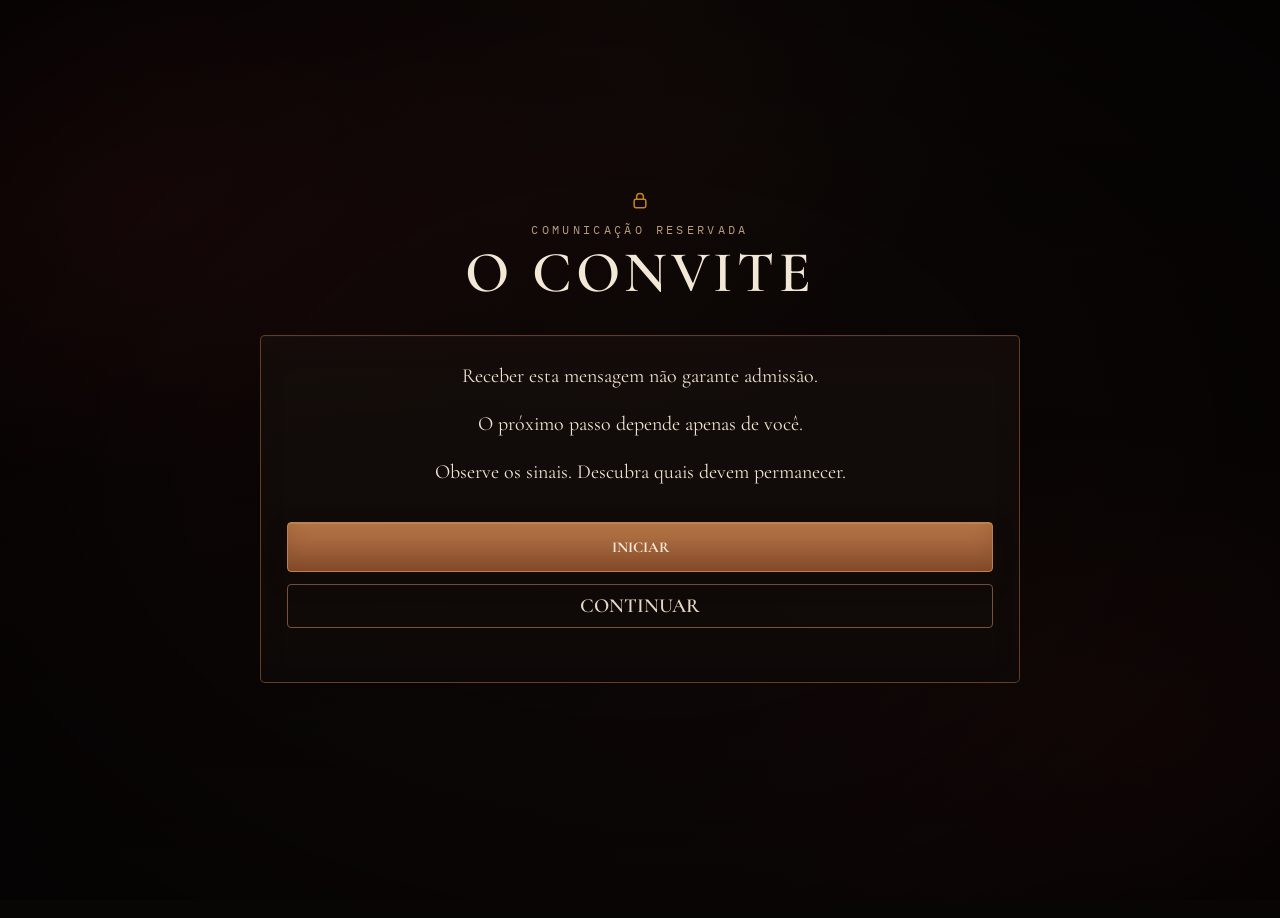
==== index.html @ b0c037dd "att" ====
<!doctype html>
<html lang="pt-BR">
<head>
  <meta charset="utf-8" />
  <meta name="viewport" content="width=device-width, initial-scale=1, viewport-fit=cover" />
  <meta name="theme-color" content="#0b0706" />
  <title>Protocolo Delectus</title>
  <link rel="icon" type="image/png" href="/favicon.png?v=20260920b" />
  <link rel="preconnect" href="https://fonts.googleapis.com">
  <link rel="preconnect" href="https://fonts.gstatic.com" crossorigin>
  <link href="https://fonts.googleapis.com/css2?family=Cormorant+Garamond:wght@400;500;600;700&family=IBM+Plex+Mono:wght@400;500;600;700&family=Inter:wght@400;500;600;700&display=swap" rel="stylesheet">
  <link rel="stylesheet" href="styles.css?v=20260917b" />
  <!-- Tema visual Ordo/Delectus: remova esta linha para voltar instantaneamente ao visual anterior -->
  <link rel="stylesheet" href="delectus-ordo-theme.css?v=20260919zd" />
  <link rel="stylesheet" href="entry-tree.css" />
  <style>
    .shield-mark { transform: none !important; }
    .shield-mark svg { display: block; transform: none !important; }
  </style>
</head>
<body>
  <main class="app-shell" aria-live="polite">
    <section id="maintenanceView" class="view maintenance-view" aria-labelledby="maintenanceTitle">
      <div class="maintenance-card protocol-card">
        <div class="maintenance-hero">
          <p class="eyebrow centered">COMUNICADO DO PROTOCOLO</p>
          <h1 id="maintenanceTitle" class="centered">AVISO DE MANUTENÇÃO</h1>
        </div>
        <div class="maintenance-copy">
          <p>O Protocolo Delectus encontra-se atualmente em processo de revisão e manutenção.</p>
          <p>Durante este período, conteúdos, etapas e mecanismos podem sofrer alterações sem aviso prévio. Algumas funções também podem apresentar comportamento instável ou indisponibilidade temporária.</p>
          <p>O acesso permanece liberado para testes.</p>
        </div>
        <button id="maintenanceContinueBtn" class="primary-btn maintenance-continue" type="button">PROSSEGUIR <span aria-hidden="true">→</span></button>
      </div>
    </section>
    <section id="loginView" class="view login-view active">
      <div id="invitation" class="login-card protocol-card">
        <header class="login-hero">
          <div class="shield-mark" aria-hidden="true"><svg viewBox="0 0 24 24" width="20" height="20"><rect x="5" y="10" width="14" height="10" rx="2" fill="none" stroke="currentColor" stroke-width="1.8"/><path d="M8 10V7a4 4 0 0 1 8 0v3" fill="none" stroke="currentColor" stroke-width="1.8"/></svg></div>
          <p class="eyebrow centered">COMUNICAÇÃO RESERVADA</p>
          <h1 class="centered">O CONVITE</h1>
        </header>
        <div class="login-form-panel invite-panel">
          <p>Receber esta mensagem não garante admissão.</p>
          <p>O próximo passo depende apenas de você.</p>
          <p>Observe os sinais. Descubra quais devem permanecer.</p>
          <button id="start-invite" type="button" class="primary-btn">INICIAR</button>
          <button id="continue-invite" type="button" class="ghost-btn">CONTINUAR</button>
          <p id="continue-status" class="feedback" role="status"></p>
        </div>
      </div>
      <div id="entryTree">
    <div id="experience" hidden tabindex="-1">
      <section class="evaluation" aria-label="Avaliação de acesso">
        <div class="clue-control"><button id="consult-clue" type="button" aria-haspopup="dialog">CONSULTAR ENIGMA</button></div>
        <dialog id="clue-dialog" aria-label="Enigma">
        <div class="passage">
          <p>Uma melodia delicada surgiu no escuro, lenta e incompleta, como se alguma coisa antiga ainda tentasse lembrar a última nota.</p>
          <p>Então o céu rompeu o silêncio.</p>
          <p>O estrondo atravessou a distância e, quando começou a desaparecer, veio das colinas um uivo longo e solitário, erguido contra a noite.</p>
          <p>Depois disso, nada mais pareceu se mover.</p>
          <p>Restou apenas o próprio coração, batendo forte demais para ignorar.</p>
        </div>
        <form method="dialog"><button class="close-clue" type="submit">VOLTAR À ÁRVORE</button></form>
        </dialog>
        <p class="audio-note">O áudio integra esta avaliação.</p>
        <div class="panel">
          <p class="panel-note">Quatro sinais devem permanecer.</p>
          <svg id="tree" viewBox="0 0 480 720" aria-label="Árvore com dez esferas sonoras" role="group">
            <defs>
              <radialGradient id="sphere" cx="38%" cy="30%"><stop offset="0" stop-color="#4e3027"/><stop offset=".55" stop-color="#231316"/><stop offset="1" stop-color="#130d0e"/></radialGradient>
              <radialGradient id="litSphere" cx="42%" cy="35%"><stop offset="0" stop-color="#c9a76c"/><stop offset=".2" stop-color="#8a653c"/><stop offset=".65" stop-color="#42231b"/><stop offset="1" stop-color="#241214"/></radialGradient>
              <filter id="light" x="-100%" y="-100%" width="300%" height="300%"><feGaussianBlur stdDeviation="5"/></filter>
            </defs>
            <g id="engraving" aria-hidden="true"></g>
            <g id="thread" aria-hidden="true"></g>
            <g id="spheres"></g>
          </svg>
          <div class="seal-area"><button id="seal" type="button" hidden>SELAR</button><p id="result" role="status" aria-live="polite"></p></div>
        </div>
        <div class="below"><button id="alternative" type="button" aria-expanded="false" aria-controls="alternative-note">ALTERNATIVA SEM ÁUDIO</button><p id="alternative-note" hidden>A alternativa sem áudio será disponibilizada em uma próxima versão.</p><p id="audio-status" role="status" aria-live="polite"></p></div>
      </section>
    </div>
    <section id="recognized" hidden tabindex="-1" aria-labelledby="recognized-title"><p class="eyebrow">VOCÊ FOI RECONHECIDO</p><h1 id="recognized-title">PROTOCOLO<br>DELECTUS</h1><span class="rule" aria-hidden="true"></span><button id="enter-protocol" type="button" class="primary-btn">PROSSEGUIR</button></section>

      </div>
    </section>

    <section id="dashboardView" class="view">
      <div class="protocol-card dashboard-card">
        <header class="dashboard-head">
          <div class="protocol-heading">
            <p class="reference-line">REFERÊNCIA: <span id="unitTitle">IGNIS</span></p>
            <h1>PROTOCOLO DELECTUS</h1>
            <p class="status-line">status: <strong id="processStatus">em aberto</strong></p>
          </div>
          <button id="importantInfoBtn" class="important-info-btn" type="button" aria-haspopup="dialog" aria-controls="printDialog">
            <span class="notification-dot" aria-hidden="true"></span>
            <span class="folder-icon" aria-hidden="true">
              <svg viewBox="0 0 36 28"><path d="M3 7.5A2.5 2.5 0 0 1 5.5 5H14l3.5 4H30.5A2.5 2.5 0 0 1 33 11.5v11A2.5 2.5 0 0 1 30.5 25h-25A2.5 2.5 0 0 1 3 22.5z" fill="none" stroke="currentColor" stroke-width="1.8" stroke-linejoin="round"/><path d="M3 11h30" fill="none" stroke="currentColor" stroke-width="1.8"/></svg>
            </span>
            <span>Informações<br>importantes</span>
          </button>
        </header>
        <section class="stages-wrap"><div id="stageList" class="stage-list"></div></section>
        <footer class="dashboard-footer">
          <blockquote class="quote">“Nem todos os olhos veem o mesmo.”</blockquote>
          <p class="access-copy">ACESSO RESTRITO</p>
          <div class="dashboard-actions">
            <button id="logoutBtn" class="ghost-btn">Encerrar acesso</button>
            <button id="continueBtn" class="continue-btn" type="button" disabled>
              <svg class="inline-lock" viewBox="0 0 24 24" width="13" height="13" aria-hidden="true"><rect x="5" y="10" width="14" height="10" rx="2" fill="none" stroke="currentColor" stroke-width="1.8"/><path d="M8 10V7a4 4 0 0 1 8 0v3" fill="none" stroke="currentColor" stroke-width="1.8" stroke-linecap="round"/></svg>
              Continuar
            </button>
          </div>
          <button id="restartActivitiesBtn" class="protocol-reset-link" type="button">Reiniciar atividades neste navegador</button>
        </footer>
      </div>
    </section>

    <section id="stageView" class="view">
      <div class="protocol-card stage-card">
        <button id="backBtn" class="back-link" type="button">VOLTAR</button>
        <div class="stage-hero">
          <p class="eyebrow" id="stageCode">ETAPA 02</p>
          <h1 id="stageName">Origem</h1>
          <p class="stage-status-line"><strong id="stageStatus">disponível</strong></p>
        </div>
        <section class="detail-panel">
          <div class="panel-head"><h2>REGISTRO DE ACESSO</h2><span>ATIVA</span></div>
          <div id="stageContext" class="context-copy"></div>
          <div id="stageMission" class="mission-copy"></div>
          <div id="stageActions" class="stage-actions"></div>
        </section>
        <p class="access-copy stage-foot">ACESSO RESTRITO</p>
      </div>
    </section>
  </main>

  <div id="printDialog" class="modal-backdrop" hidden>
    <section class="print-modal" role="dialog" aria-modal="true" aria-labelledby="printDialogTitle">
      <button id="closePrintDialog" class="modal-close" type="button" aria-label="Fechar">×</button>
      <p class="eyebrow">DOCUMENTOS DE APOIO</p>
      <h2 id="printDialogTitle">ARQUIVO PARA IMPRESSÃO</h2>
      <div class="print-copy">
        <p>Os documentos abaixo também estão disponíveis no sistema e não precisam ser impressos para a conclusão do protocolo.</p>
        <p>A impressão é recomendada para facilitar a consulta, comparação e análise dos registros ao longo das etapas.</p>
        <p>Para quem preferir acompanhar os registros em papel, fazer anotações e analisar os materiais com mais liberdade, recomendamos a versão impressa do conteúdo, que pode tornar a leitura mais confortável e o acompanhamento das etapas mais agradável.</p>
      </div>
      <div class="print-file-placeholder">ARQUIVO TEMPORARIAMENTE INDISPONÍVEL PARA CORREÇÃO.</div>
    </section>
  </div>

  <script src="app.js?v=20260923a"></script>
  <script src="patch.js?v=20260919d"></script>
  <script src="stage-hints-v3.js?v=20260919c"></script>
  <script src="ui-tweaks-v2.js?v=20260913j"></script>
  <script src="stage4-initiative.js?v=20260919c"></script>
  <script src="stage4-audio-player.js?v=20260913o"></script>
  <script src="stage4-device-image.js?v=20260913p"></script>
  <script src="stage4-image-replacements.js?v=20260913q"></script>
  <script src="stage4-tuner.js?v=20260919g"></script>
  <script src="stage5-timeline.js?v=20260919f"></script>
  <script src="stage45-hints.js?v=20260919d"></script>
  <script src="stage6-mirror.js?v=20260919zd"></script>
  <script src="stage7-admission.js?v=20260920a"></script>
  <script src="entry-tree.js"></script>
</body>
</html>
---- styles.css ----
:root {
  --bg: #060d0b;
  --card: #08110e;
  --card-2: #0b1512;
  --line: #17352c;
  --line-soft: #112821;
  --text: #f2f5ef;
  --text-soft: #84b6aa;
  --text-dim: #49655e;
  --green: #57d6b2;
  --green-dark: #12382e;
  --amber: #ffb11c;
  --amber-soft: #422f0b;
  --danger: #ff7f75;
}

* { box-sizing: border-box; }
html, body { min-height: 100%; }
html { background: var(--bg); }
body {
  margin: 0;
  color: var(--text);
  font-family: "IBM Plex Mono", "Courier New", monospace;
  background: #050b09;
}
button, input { font: inherit; }
button { cursor: pointer; }

.app-shell {
  width: min(100%, 1180px);
  margin: 0 auto;
  min-height: 100vh;
  padding: 5px;
}
.view { display: none; }
.view.active { display: block; }
.login-view.active {
  display: grid;
  min-height: calc(100vh - 10px);
  place-items: center;
}
.maintenance-view.active {
  display: grid;
  min-height: calc(100vh - 10px);
  place-items: center;
}
.maintenance-card {
  width: min(100%, 760px);
  padding: clamp(34px, 6vh, 68px) clamp(24px, 6vw, 72px);
  text-align: center;
}
.maintenance-hero { padding-bottom: 28px; }
.maintenance-hero h1 { margin: 0; font-size: clamp(34px, 5vw, 54px); line-height: 1; }
.maintenance-copy {
  margin: 0 auto 28px;
  padding: 22px 24px;
  border: 1px solid var(--line);
  background: rgba(5, 15, 12, .52);
  color: var(--text-soft);
  font-size: 14px;
  line-height: 1.7;
  text-align: left;
}
.maintenance-copy p { margin: 0 0 16px; }
.maintenance-copy p:last-child { margin-bottom: 0; color: var(--text); font-weight: 700; }
.maintenance-continue { min-width: 180px; }
.maintenance-login-note {
  margin: 18px 0 0;
  color: var(--text-soft);
  font-size: 10px;
  line-height: 1.5;
  letter-spacing: .07em;
  text-align: center;
  text-transform: uppercase;
}

.protocol-card {
  width: 100%;
  background: linear-gradient(180deg, #07100d 0%, #08110e 100%);
  border: 1px solid var(--line);
  border-radius: 8px;
}

/* LOGIN */
.login-card {
  width: min(100%, 1180px);
  padding: 28px 32px 28px;
}
.login-hero {
  text-align: center;
  padding: 2px 0 24px;
}
.shield-mark {
  width: 28px;
  height: 28px;
  margin: 0 auto 7px;
  display: grid;
  place-items: center;
  color: var(--amber);
  font-size: 23px;
  transform: rotate(45deg);
}
.eyebrow {
  margin: 0 0 8px;
  color: var(--text-soft);
  font-size: 12px;
  letter-spacing: .2em;
  text-transform: uppercase;
}
.centered { text-align: center; }
.login-hero h1 {
  margin: 0;
  font-size: clamp(34px, 5vw, 44px);
  line-height: 1;
  letter-spacing: .03em;
}
.login-form-panel {
  width: 100%;
  padding: 20px 24px 18px;
  border: 1px solid var(--line);
  border-radius: 8px;
  background: #0a1310;
}
.field-label {
  display: block;
  margin-bottom: 8px;
  color: #b7d4cc;
  font-size: 15px;
}
input {
  width: 100%;
  border: 1px solid #315548;
  border-radius: 5px;
  background: #0c1713;
  color: var(--green);
  padding: 14px 14px;
  outline: none;
  font-size: 17px;
  letter-spacing: .22em;
  text-transform: uppercase;
}
input:focus { border-color: var(--green); }
input::placeholder { color: #4d6e65; }
.field-help {
  margin: 7px 0 0;
  color: var(--text-dim);
  font-size: 10px;
  letter-spacing: .12em;
}
.primary-btn {
  width: 100%;
  margin-top: 18px;
  padding: 12px 16px;
  border: 0;
  border-radius: 5px;
  background: #5fd0b0;
  color: #07100d;
  font-weight: 700;
  font-size: 15px;
}
.feedback {
  min-height: 18px;
  margin: 10px 2px 0;
  color: var(--danger);
  font-size: 12px;
}

/* DASHBOARD */
.dashboard-card {
  min-height: calc(100vh - 10px);
  padding: 18px 26px 18px;
  display: flex;
  flex-direction: column;
}
.dashboard-head {
  display: grid;
  grid-template-columns: minmax(0, 1fr) 116px;
  gap: 18px;
  align-items: start;
}
.reference-line {
  margin: 0 0 5px;
  color: var(--text-soft);
  font-size: 11px;
  letter-spacing: .12em;
}
.reference-line span { color: var(--green); }
.protocol-heading h1 {
  margin: 0;
  font-size: clamp(27px, 4vw, 36px);
  line-height: 1.05;
  letter-spacing: -.025em;
}
.status-line {
  margin: 24px 0 0;
  color: var(--text-soft);
  font-size: 11px;
}
.status-line strong { color: var(--amber); font-weight: 500; }
.important-info-btn {
  position: relative;
  min-height: 92px;
  padding: 9px 7px 8px;
  border: 1px solid var(--amber);
  border-radius: 7px;
  background: transparent;
  color: var(--amber);
  display: flex;
  flex-direction: column;
  align-items: center;
  justify-content: center;
  gap: 5px;
  text-align: center;
  font-size: 9px;
  line-height: 1.2;
  font-weight: 600;
}
.important-info-btn:hover,
.important-info-btn:focus-visible { background: rgba(255,177,28,.07); outline: none; }
.folder-icon { width: 28px; display: block; }
.folder-icon svg { display: block; width: 100%; height: auto; }
.notification-dot {
  position: absolute;
  width: 8px;
  height: 8px;
  border-radius: 50%;
  background: var(--amber);
  top: -4px;
  right: -4px;
}
.important-info-btn.seen .notification-dot { display: none; }

.stages-wrap {
  margin-top: 28px;
  border-left: 1px solid #1d4136;
}
.stage-list { display: grid; }
.stage-row {
  width: 100%;
  min-height: 70px;
  padding: 11px 0 11px 14px;
  border: 0;
  border-bottom: 1px solid var(--line-soft);
  background: transparent;
  color: inherit;
  display: grid;
  grid-template-columns: 26px minmax(0,1fr) auto;
  gap: 10px;
  align-items: center;
  text-align: left;
  position: relative;
}
.stage-row:last-child { border-bottom: 0; }
.stage-row.available::before,
.stage-row.info-required::before {
  content: "";
  position: absolute;
  left: -1px;
  top: 0;
  bottom: 0;
  width: 1px;
  background: var(--amber);
}
.stage-row.done::before {
  content: "";
  position: absolute;
  left: -1px;
  top: 0;
  bottom: 0;
  width: 1px;
  background: var(--green);
}
.stage-icon {
  width: 22px;
  height: 22px;
  display: grid;
  place-items: center;
  color: #2c4d45;
  font-size: 17px;
}
.stage-row.done .stage-icon { color: var(--green); }
.stage-row.available .stage-icon,
.stage-row.info-required .stage-icon { color: var(--amber); }
.stage-main { min-width: 0; }
.stage-title {
  display: block;
  color: #3d5550;
  font-size: clamp(16px,2.5vw,20px);
  font-weight: 700;
  line-height: 1.15;
}
.stage-subtitle {
  display: block;
  margin-top: 3px;
  color: #28413b;
  font-size: 12px;
  line-height: 1.25;
}
.stage-row.done .stage-title,
.stage-row.available .stage-title,
.stage-row.info-required .stage-title { color: var(--text); }
.stage-row.done .stage-subtitle { color: var(--green); }
.stage-row.available .stage-subtitle,
.stage-row.info-required .stage-subtitle { color: #6a9b8e; }
.stage-badge {
  margin-right: 0;
  min-width: 90px;
  max-width: 180px;
  padding: 5px 10px;
  border-radius: 4px;
  text-align: center;
  font-size: 10px;
  line-height: 1.2;
  white-space: nowrap;
}
.stage-row.done .stage-badge {
  background: #11352b;
  color: var(--green);
}
.stage-row.available .stage-badge {
  background: var(--amber);
  color: #161006;
}
.stage-row.info-required .stage-badge {
  border: 1px solid var(--amber);
  color: var(--amber);
  background: transparent;
}
.stage-row.locked { opacity: .58; cursor: not-allowed; }
.stage-row.locked .stage-badge {
  min-width: auto;
  color: #3e5a53;
  padding-right: 2px;
}

.dashboard-footer {
  margin-top: auto;
  padding-top: 20px;
  border-top: 1px solid var(--line);
  text-align: center;
}
.quote {
  margin: 0 0 2px;
  color: #6fb4a4;
  font-size: 13px;
  font-style: italic;
}
.access-copy {
  margin: 0;
  color: #395750;
  font-size: 10px;
  letter-spacing: .16em;
}
.dashboard-actions {
  margin-top: 16px;
  display: grid;
  grid-template-columns: 1fr 1fr;
  gap: 10px;
}
.protocol-reset-link {
  margin-top: 17px;
  padding: 3px 0;
  border: 0;
  border-bottom: 1px solid transparent;
  background: transparent;
  color: #4b655e;
  font: 500 9px "IBM Plex Mono", monospace;
  letter-spacing: .06em;
  cursor: pointer;
}
.protocol-reset-link:hover,
.protocol-reset-link:focus-visible {
  border-bottom-color: #6f978c;
  color: #91b8ac;
  outline: 0;
}
.ghost-btn,
.continue-btn {
  min-height: 46px;
  border-radius: 5px;
  background: transparent;
  font-weight: 600;
}
.ghost-btn {
  border: 1px solid #315548;
  color: var(--text);
}
.continue-btn {
  border: 1px dashed #28463e;
  color: #54746c;
}
.continue-btn:disabled { opacity: .55; cursor: not-allowed; }
.continue-btn.is-admitted {
  border: 1px solid #b48943;
  background: linear-gradient(145deg, #553914, #211506);
  color: #f0cf8c;
  box-shadow: inset 0 0 0 1px rgba(255,220,147,.13), 0 0 14px rgba(166,112,32,.18);
}
.continue-btn.is-admitted:hover,
.continue-btn.is-admitted:focus-visible {
  border-color: #e1bd75;
  background: linear-gradient(145deg, #714b18, #301c08);
  color: #fff0c7;
  outline: 0;
}

/* STAGE */
.stage-card { padding: 22px 24px 28px; min-height: calc(100vh - 10px); }
.back-link {
  border: 0;
  background: transparent;
  color: var(--text-soft);
  padding: 0;
  margin-bottom: 20px;
}
.stage-hero { margin-bottom: 18px; }
.stage-hero h1 { margin: 0; font-size: clamp(30px,6vw,48px); }
.stage-status-line { margin: 8px 0 0; color: var(--amber); font-size: 12px; }
.detail-panel {
  border: 1px solid var(--line);
  border-radius: 7px;
  overflow: hidden;
  background: #09120f;
}
.panel-head {
  padding: 13px 16px;
  border-bottom: 1px solid var(--line);
  display: flex;
  justify-content: space-between;
  align-items: center;
}
.panel-head h2 { margin: 0; font-size: 14px; letter-spacing: .08em; }
.panel-head span { color: var(--green); font-size: 10px; }
.context-copy,
.mission-copy,
.stage-actions { padding: 16px 18px 0; }
.context-copy,
.mission-copy {
  color: #a4c3ba;
  font-size: 14px;
  line-height: 1.7;
  white-space: pre-line;
}
.mission-copy { color: var(--text); }
.mission-copy--emphasis { font-weight: 700; }
.stage-actions { padding-bottom: 18px; }
.stage-foot { margin-top: 18px; text-align: center; }

.validation-form { border-top: 1px solid var(--line-soft); padding-top: 16px; }
.validation-label { display: block; margin-bottom: 8px; font-size: 11px; letter-spacing: .14em; }
.validation-code { text-align: center; font-size: 25px; }
.validation-quote { color: #8cb3a8; font-size: 13px; line-height: 1.6; font-style: italic; }
.validation-message { min-height: 24px; color: var(--danger); font-size: 11px; line-height: 1.5; }
.identification-hint { margin-top: 12px; padding: 12px; border: 1px solid #5c4815; color: #d7c181; }
.identification-hint[hidden] { display:none; }
.hint-label { display:block; margin-bottom:5px; font-size:10px; color:var(--amber); }
.identification-hint p { margin:0; font-size:12px; line-height:1.5; }

/* RECORDS / STAGE 2 */
.records-list { display: grid; gap: 10px; }
.record-item,
.attachment-item { border: 1px solid var(--line); border-radius: 5px; background: #08110e; overflow: hidden; }
.record-toggle,
.attachment-toggle {
  width: 100%;
  border: 0;
  background: transparent;
  color: var(--text);
  text-align: left;
  padding: 13px 14px;
  display: flex;
  align-items: center;
  justify-content: space-between;
  gap: 12px;
  font-size: 12px;
  font-weight: 700;
}
.record-toggle:hover,
.attachment-toggle:hover { background: rgba(87,214,178,.04); }
.record-toggle .chev,
.attachment-toggle .chev { color: var(--green); }
.record-content,
.attachment-content { padding: 0 14px 15px; color: #aac6be; font-size: 12px; line-height: 1.7; }
.record-content[hidden], .attachment-content[hidden] { display:none; }
.record-content h3,
.record-content h4 { color: var(--text); margin: 16px 0 8px; }
.record-content p { margin: 0 0 10px; }
.record-content blockquote { margin: 12px 0; padding-left: 12px; border-left: 2px solid var(--amber); color: #d8e1de; }
.record-content a { color: var(--green); word-break: break-all; }
.attachments-list { display:grid; gap:8px; margin-top:14px; }
.doc-meta { color:#62857c; font-size:10px; margin-bottom:10px; }
.doc-section-title { color:var(--amber); font-size:11px; letter-spacing:.08em; margin:14px 0 7px; }
.doc-list { margin: 5px 0 12px 18px; padding:0; }
.answer-panel { margin-top:16px; padding-top:16px; border-top:1px solid var(--line); }
.answer-panel p { color:#a7c1ba; font-size:12px; line-height:1.65; }
.answer-panel strong { color:var(--text); }
.answer-input { margin-top:10px; letter-spacing:.05em; text-transform:none; color:var(--text); }
.answer-message { min-height:20px; margin-top:8px; font-size:11px; color:var(--danger); }

/* MODAL */
.modal-backdrop {
  position: fixed;
  inset: 0;
  z-index: 50;
  display: grid;
  place-items: center;
  padding: 18px;
  background: rgba(0,0,0,.76);
}
.modal-backdrop[hidden] { display:none; }
.print-modal {
  position: relative;
  width: min(100%,620px);
  max-height: calc(100vh - 36px);
  overflow:auto;
  padding: 22px;
  border:1px solid var(--line);
  border-radius:7px;
  background:#08110e;
}
.modal-close {
  position:absolute;
  top:10px;
  right:12px;
  border:0;
  background:transparent;
  color:#6e948a;
  font-size:24px;
}
.print-modal h2 { margin:0; font-size:24px; }
.print-copy { color:#9cb9b1; font-size:12px; line-height:1.7; margin-top:16px; }
.print-file-placeholder { margin-top:16px; padding:13px; border:1px dashed #34564c; display:flex; gap:12px; align-items:center; color:#93aea7; }
.print-file-link { text-decoration:none; cursor:pointer; transition:background-color .2s ease, border-color .2s ease; }
.print-file-link:hover, .print-file-link:focus-visible { background:rgba(160,110,60,.08); border-color:#a88362; }
.print-file-link:focus-visible { outline:2px solid #a88362; outline-offset:3px; }
.file-mark { width:44px; height:44px; border:1px solid #3e665b; display:grid; place-items:center; color:var(--amber); font-size:11px; }
.print-file-placeholder strong,.print-file-placeholder small{display:block}.print-file-placeholder small{margin-top:4px;color:#5f8178;font-size:10px}

@media (max-width: 700px) {
  .app-shell { padding: 4px; }
  .dashboard-card { padding: 16px 16px 14px; }
  .dashboard-head { grid-template-columns: minmax(0,1fr) 88px; gap: 10px; }
  .protocol-heading h1 { font-size: 23px; }
  .important-info-btn { min-height: 82px; font-size: 8px; }
  .folder-icon { width:24px; }
  .stage-row { grid-template-columns: 22px minmax(0,1fr) auto; padding-left:10px; gap:8px; }
  .stage-title { font-size:15px; }
  .stage-subtitle { font-size:10px; }
  .stage-badge { min-width:72px; max-width:125px; padding:4px 7px; font-size:8.5px; white-space:normal; }
  .quote { font-size:11px; }
  .login-card { padding: 22px 18px; }
  .login-form-panel { padding: 17px 18px; }
  .stage-card { padding:18px 14px 24px; }
}

@media (max-width: 430px) {
  .dashboard-actions { grid-template-columns: 1fr; }
  .dashboard-head { grid-template-columns: minmax(0,1fr) 82px; }
  .reference-line { font-size:9px; }
  .protocol-heading h1 { font-size:20px; }
  .status-line { margin-top:18px; }
  .important-info-btn { min-height:78px; }
}
---- delectus-ordo-theme.css ----
/* ORDO MOGNUS / PROTOCOLO DELECTUS — visual override
   Purposefully isolated from styles.css so the redesign can be disabled
   by removing a single <link> from index.html. */

:root {
  --bg: #080605;
  --card: #0e0a08;
  --card-2: #15100d;
  --line: #5e422c;
  --line-soft: #2d2119;
  --text: #efe3d1;
  --text-soft: #ad9882;
  --text-dim: #6f6255;
  --green: #b99572;
  --green-dark: #241912;
  --amber: #d18b23;
  --amber-soft: #3c260e;
  --bronze: #a66a3b;
  --bronze-soft: #6f472d;
  --wine: #2a0b0e;
  --wine-soft: #401014;
  --danger: #c96e63;
}

html {
  background: #080605;
}

body {
  position: relative;
  min-height: 100vh;
  overflow-x: hidden;
  color: var(--text);
  background:
    radial-gradient(ellipse at 10% 22%, rgba(102, 22, 27, .20) 0%, rgba(48, 10, 12, .10) 28%, transparent 55%),
    radial-gradient(ellipse at 92% 82%, rgba(82, 20, 18, .16) 0%, rgba(37, 10, 9, .08) 28%, transparent 54%),
    radial-gradient(ellipse at 50% 0%, rgba(84, 49, 26, .08) 0%, transparent 35%),
    linear-gradient(180deg, #0b0706 0%, #070504 48%, #0c0707 100%);
  background-attachment: fixed;
}

body::before,
body::after {
  content: "";
  position: fixed;
  inset: 0;
  pointer-events: none;
}

body::before {
  z-index: 0;
  opacity: .28;
  background:
    repeating-linear-gradient(
      37deg,
      rgba(255,255,255,.018) 0px,
      rgba(255,255,255,.018) 1px,
      transparent 1px,
      transparent 4px
    ),
    repeating-linear-gradient(
      -27deg,
      rgba(128,67,42,.018) 0px,
      rgba(128,67,42,.018) 1px,
      transparent 1px,
      transparent 7px
    );
  mix-blend-mode: soft-light;
}

body::after {
  z-index: 0;
  background:
    radial-gradient(ellipse at center, transparent 42%, rgba(0,0,0,.28) 72%, rgba(0,0,0,.58) 100%);
}

.app-shell {
  position: relative;
  z-index: 1;
}

/* Typography */
.login-hero h1,
.protocol-heading h1,
.stage-hero h1,
.print-modal h2,
.panel-head h2,
.stage-title,
.field-label,
.quote {
  font-family: "Cormorant Garamond", Georgia, serif;
}

.login-hero h1,
.protocol-heading h1,
.stage-hero h1 {
  color: #f3e7d5;
  font-weight: 600;
}

.eyebrow,
.reference-line,
.status-line,
.field-help,
.access-copy,
.stage-badge,
.protocol-reset-link {
  text-transform: none;
}

/* Main material / panels */
.protocol-card {
  position: relative;
  overflow: hidden;
  background:
    radial-gradient(circle at 12% 10%, rgba(92, 25, 25, .10), transparent 34%),
    radial-gradient(circle at 88% 92%, rgba(84, 41, 22, .07), transparent 38%),
    linear-gradient(180deg, rgba(18, 12, 10, .96) 0%, rgba(11, 8, 7, .98) 100%);
  border: 1px solid rgba(151, 102, 59, .58);
  border-radius: 6px;
  box-shadow:
    inset 0 0 0 1px rgba(255, 231, 199, .018),
    inset 0 0 50px rgba(83, 20, 18, .055),
    0 18px 60px rgba(0, 0, 0, .34);
}

.protocol-card::after {
  content: "";
  position: absolute;
  inset: 0;
  pointer-events: none;
  z-index: 0;
  opacity: .16;
  background:
    repeating-linear-gradient(42deg, rgba(255,255,255,.015) 0 1px, transparent 1px 5px);
  mix-blend-mode: soft-light;
}

.protocol-card > * {
  position: relative;
  z-index: 1;
}

/* LOGIN */
.login-view.active {
  min-height: calc(100vh - 10px);
}

.login-card {
  min-height: min(860px, calc(100vh - 18px));
  padding: clamp(34px, 6vh, 72px) clamp(24px, 6vw, 76px);
  display: flex;
  flex-direction: column;
  justify-content: center;
}

.login-hero {
  padding: 0 0 34px;
}

.shield-mark {
  color: var(--amber);
  opacity: .95;
}

.eyebrow {
  color: #b69b7c;
  letter-spacing: .28em;
}

.login-hero h1 {
  font-size: clamp(40px, 5vw, 58px);
  line-height: .98;
  letter-spacing: .075em;
}

.login-form-panel {
  width: min(100%, 760px);
  margin: 0 auto;
  padding: 24px 26px 22px;
  border: 1px solid rgba(125, 84, 54, .72);
  border-radius: 5px;
  background:
    linear-gradient(180deg, rgba(22, 15, 12, .82), rgba(14, 10, 8, .90));
  box-shadow:
    inset 0 1px 0 rgba(255,255,255,.018),
    inset 0 10px 32px rgba(56, 19, 15, .05);
}

.field-label {
  color: #e9d9c4;
  font-size: 18px;
  font-weight: 500;
}

input {
  border: 1px solid #755039;
  border-radius: 4px;
  background: #100c09;
  color: #f0e2cf;
  box-shadow:
    inset 0 2px 10px rgba(0,0,0,.34),
    0 0 0 1px rgba(255,255,255,.008);
}

input:focus {
  border-color: #b8783b;
  box-shadow:
    inset 0 2px 10px rgba(0,0,0,.34),
    0 0 0 2px rgba(185, 117, 55, .08);
}

input::placeholder {
  color: #776455;
}

.field-help {
  color: #77685b;
}

.primary-btn {
  border: 1px solid #bd8151;
  border-radius: 4px;
  background:
    linear-gradient(180deg, #b57646 0%, #8d512f 100%);
  color: #f8ead7;
  box-shadow:
    inset 0 1px 0 rgba(255,255,255,.13),
    inset 0 -10px 22px rgba(68, 25, 11, .16),
    0 8px 24px rgba(34, 13, 8, .20);
  transition: border-color .18s ease, filter .18s ease, transform .18s ease;
}

.primary-btn:hover,
.primary-btn:focus-visible {
  border-color: #dda06b;
  filter: brightness(1.07);
  outline: none;
}

.primary-btn:active {
  transform: translateY(1px);
}

.feedback {
  color: var(--danger);
}

/* DASHBOARD HEADER */
.dashboard-card {
  background:
    radial-gradient(ellipse at 8% 10%, rgba(89, 21, 23, .09), transparent 34%),
    linear-gradient(180deg, rgba(16, 11, 9, .97), rgba(9, 7, 6, .985));
}

.reference-line {
  color: #a58d74;
  letter-spacing: .14em;
}

.reference-line span {
  color: #d5a15f;
}

.protocol-heading h1 {
  font-size: clamp(31px, 4vw, 44px);
  letter-spacing: .035em;
}

.status-line {
  color: #9a8774;
}

.status-line strong {
  color: var(--amber);
}

.important-info-btn {
  border: 1px solid #9f6c39;
  border-radius: 5px;
  color: #c98a43;
  background: rgba(31, 19, 13, .24);
  box-shadow: inset 0 0 30px rgba(82, 37, 16, .04);
}

.important-info-btn:hover,
.important-info-btn:focus-visible {
  background: rgba(137, 83, 38, .09);
}

.notification-dot {
  background: var(--amber);
}

/* REFINED TIMELINE */
.stages-wrap {
  margin-top: 22px;
  border-left: 0;
}

.stage-list {
  position: relative;
  display: grid;
  counter-reset: stageIndex;
}

.stage-list::before {
  content: "";
  position: absolute;
  left: 21px;
  top: 25px;
  bottom: 26px;
  width: 1px;
  background: linear-gradient(
    to bottom,
    rgba(159, 103, 49, .82) 0%,
    rgba(126, 78, 39, .65) 72%,
    rgba(72, 65, 58, .46) 100%
  );
  z-index: 0;
}

.stage-row {
  counter-increment: stageIndex;
  min-height: 76px;
  padding: 10px 0 10px 0;
  border-bottom: 1px solid rgba(91, 65, 45, .31);
  background: transparent;
  grid-template-columns: 46px minmax(0,1fr) auto;
  gap: 16px;
  isolation: isolate;
  transition: background .18s ease, box-shadow .18s ease;
}

.stage-row:last-child {
  border-bottom: 0;
}

.stage-row.done::before,
.stage-row.available::before,
.stage-row.info-required::before {
  display: none;
}

.stage-row.available,
.stage-row.info-required {
  box-shadow: inset 2px 0 0 var(--amber);
  background: linear-gradient(90deg, rgba(123, 69, 19, .06), transparent 26%);
}

.stage-icon {
  position: relative;
  z-index: 2;
  width: 44px;
  height: 44px;
  border: 1px solid #765333;
  border-radius: 50%;
  background:
    radial-gradient(circle at 38% 30%, rgba(128, 78, 38, .12), transparent 50%),
    #0d0907;
  color: #dcc8ae;
  font-size: 0;
  font-family: "Cormorant Garamond", Georgia, serif;
  box-shadow:
    0 0 0 4px rgba(11, 8, 7, .96),
    inset 0 0 12px rgba(98, 48, 20, .08);
}

.stage-icon::before {
  content: counter(stageIndex, decimal-leading-zero);
  font-size: 17px;
  font-weight: 600;
  letter-spacing: .03em;
}

.stage-row.done .stage-icon {
  color: #dfc7a9;
  border-color: #8e623a;
}

.stage-row.available .stage-icon,
.stage-row.info-required .stage-icon {
  color: #fff0d2;
  border-color: var(--amber);
  box-shadow:
    0 0 0 4px rgba(11,8,7,.96),
    0 0 0 2px rgba(209,139,35,.07),
    0 0 18px rgba(209,139,35,.20),
    inset 0 0 14px rgba(209,139,35,.08);
}

.stage-main {
  align-self: center;
}

.stage-title {
  color: #695e54;
  font-size: clamp(18px, 2.4vw, 23px);
  font-weight: 600;
  letter-spacing: .025em;
}

.stage-subtitle {
  color: #62584f;
  font-size: 11px;
}

.stage-row.done .stage-title,
.stage-row.available .stage-title,
.stage-row.info-required .stage-title {
  color: #eadbc7;
}

.stage-row.done .stage-subtitle {
  color: #a78f77;
}

.stage-row.available .stage-subtitle,
.stage-row.info-required .stage-subtitle {
  color: #b99a78;
}

.stage-badge {
  margin-right: 10px;
  border-radius: 4px;
  font-size: 9px;
  letter-spacing: .02em;
}

.stage-row.done .stage-badge {
  border: 1px solid rgba(111, 77, 49, .50);
  background: #241811;
  color: #c3a382;
}

.stage-row.available .stage-badge {
  border: 1px solid #e0a33b;
  background: linear-gradient(180deg, #d69427, #b86f12);
  color: #1a0d04;
  box-shadow: 0 5px 16px rgba(126, 68, 10, .16);
}

.stage-row.info-required .stage-badge {
  border-color: #b77b37;
  color: #d49a55;
}

.stage-row.locked {
  opacity: .50;
}

.stage-row.locked .stage-icon {
  border-color: #56504a;
  color: #6d655f;
  box-shadow: 0 0 0 4px rgba(11,8,7,.96);
}

.stage-row.locked .stage-badge {
  color: #655e58;
}

/* FOOTER / ACTIONS */
.dashboard-footer {
  border-top: 1px solid rgba(104, 74, 50, .52);
}

.quote {
  color: #c0a486;
  font-size: 16px;
  letter-spacing: .03em;
}

.access-copy {
  color: #78695b;
}

.ghost-btn,
.continue-btn {
  border-radius: 4px;
}

.ghost-btn {
  border-color: #78523a;
  color: #e6d8c5;
  background: rgba(18,12,9,.28);
}

.ghost-btn:hover,
.ghost-btn:focus-visible {
  border-color: #a16b42;
  background: rgba(93, 54, 29, .07);
  outline: none;
}

.continue-btn {
  border-color: #4d3b30;
  color: #6f655c;
}

.protocol-reset-link {
  color: #716257;
}

.protocol-reset-link:hover,
.protocol-reset-link:focus-visible {
  border-bottom-color: #9b7454;
  color: #b59678;
}

/* STAGE PAGES */
.back-link {
  color: #a88e73;
}

.stage-status-line {
  color: var(--amber);
}

.detail-panel {
  border-color: #5b3f2b;
  background:
    radial-gradient(circle at 12% 10%, rgba(80,20,18,.05), transparent 35%),
    #0e0a08;
}

.panel-head {
  border-bottom-color: #5a3e2a;
  background: rgba(37, 24, 16, .24);
}

.panel-head span {
  color: #c58a4e;
}

.context-copy {
  color: #b5a18e;
}

.mission-copy {
  color: #eadfce;
}

.validation-form {
  border-top-color: #392a21;
}

.validation-quote {
  color: #aa9177;
}

.identification-hint {
  border-color: #745225;
  background: rgba(78, 50, 18, .08);
  color: #cfb58b;
}

/* RECORDS / ACCORDIONS */
.record-item,
.attachment-item {
  border-color: #513a29;
  background: #0d0907;
}

.record-toggle,
.attachment-toggle {
  color: #e9ddcd;
}

.record-toggle:hover,
.attachment-toggle:hover {
  background: rgba(143, 85, 42, .055);
}

.record-toggle .chev,
.attachment-toggle .chev,
.record-content a {
  color: #c48749;
}

.record-content,
.attachment-content {
  color: #b5a18e;
}

.record-content blockquote {
  border-left-color: var(--amber);
  color: #d8c9b5;
}

.doc-meta {
  color: #826f5f;
}

.answer-panel {
  border-top-color: #493426;
}

.answer-panel p {
  color: #ae9986;
}

/* MODAL */
.modal-backdrop {
  background: rgba(3, 2, 2, .84);
  backdrop-filter: blur(2px);
}

.print-modal {
  border-color: #67472f;
  background:
    radial-gradient(circle at 10% 0%, rgba(88,25,22,.08), transparent 40%),
    #0e0a08;
  box-shadow: 0 28px 90px rgba(0,0,0,.58);
}

.modal-close {
  color: #a88362;
}

.print-copy {
  color: #b49e89;
}

.print-file-placeholder {
  border-color: #61442f;
  color: #aa927d;
}

/* Texto auxiliar da ficha de impressão: substituir o verde legado por bege quente. */
.print-file-placeholder small {
  color: #b9a38d;
}

.file-mark {
  border-color: #765236;
  color: var(--amber);
}

/* Warm scrollbar */
* {
  scrollbar-width: thin;
  scrollbar-color: #68452d #0b0806;
}

*::-webkit-scrollbar {
  width: 10px;
  height: 10px;
}

*::-webkit-scrollbar-track {
  background: #0b0806;
}

*::-webkit-scrollbar-thumb {
  background: #68452d;
  border: 2px solid #0b0806;
  border-radius: 8px;
}

/* Responsive timeline */
@media (max-width: 700px) {
  .login-card {
    min-height: calc(100vh - 8px);
    padding: 28px 18px;
  }

  .login-hero h1 {
    font-size: 36px;
  }

  .stage-list::before {
    left: 17px;
  }

  .stage-row {
    grid-template-columns: 36px minmax(0,1fr) auto;
    gap: 10px;
  }

  .stage-icon {
    width: 36px;
    height: 36px;
  }

  .stage-icon::before {
    font-size: 14px;
  }

  .stage-title {
    font-size: 17px;
  }

  .stage-subtitle {
    font-size: 9.5px;
  }

  .stage-badge {
    margin-right: 0;
  }
}

@media (max-width: 430px) {
  .login-hero h1 {
    font-size: 31px;
    letter-spacing: .05em;
  }

  .stage-row {
    grid-template-columns: 34px minmax(0,1fr) auto;
    gap: 8px;
  }

  .stage-list::before {
    left: 16px;
  }

  .stage-icon {
    width: 34px;
    height: 34px;
  }
}

/* OUTER FRAME REMOVAL — login + protocol dashboard */
.login-card,
.dashboard-card {
  border: 0 !important;
  border-radius: 0 !important;
  box-shadow: none !important;
  background: transparent !important;
}

.login-card::after,
.dashboard-card::after {
  display: none !important;
}


/* REFINO DE LEITURA — 2026-09-19
   Somente interface das etapas; mantém intactos login, painel, material
   fotográfico e representação do aparelho. As regras específicas e !important
   prevalecem sobre estilos criados dinamicamente pelos scripts das etapas. */
#stageView .stage-card {
  border: 0 !important;
  border-radius: 0 !important;
  box-shadow: none !important;
  background: transparent !important;
}
#stageView .stage-card::after { display: none !important; }

/* Hierarquia: título marfim, leitura bege-claro, metadados bronze. */
#stageView .stage-hero h1,
#stageView .panel-head h2,
#stageView .record-content h3,
#stageView .record-content h4,
#stageView .attachment-content h3,
#stageView .stage5-opening h3,
#stageView .stage6-archive h1 {
  color: #f2e6d7 !important;
}
#stageView .context-copy,
#stageView .mission-copy,
#stageView .record-content,
#stageView .attachment-content,
#stageView .initiative-material-content,
#stageView .initiative-document-sheet,
#stageView .stage6-context-document,
#stageView .stage6-archive .archive-copy,
#stageView .stage6-annex-content {
  color: #e0d0be !important;
}
#stageView .context-copy p,
#stageView .mission-copy p,
#stageView .record-content p,
#stageView .record-content li,
#stageView .attachment-content p,
#stageView .attachment-content li,
#stageView .initiative-document-sheet p,
#stageView .stage6-archive .archive-copy p,
#stageView .stage6-annex-content p,
#stageView .stage6-annex-content li,
#stageView .stage5-opening-content p,
#stageView .stage5-opening-content li {
  color: #e0d0be !important;
}
#stageView .validation-quote,
#stageView .record-content blockquote,
#stageView .attachment-content blockquote,
#stageView .stage6-annex-content blockquote,
#stageView .stage5-opening-content blockquote {
  color: #d4bfa9 !important;
}
#stageView .panel-head span,
#stageView .validation-label,
#stageView .observation-label,
#stageView .stage5-opening-label,
#stageView .stage5-part-label,
#stageView .stage6-archive .archive-label,
#stageView .stage6-archive .archive-header p,
#stageView .stage6-archive .archive-header small {
  color: #c9a780 !important;
}
#stageView .doc-meta,
#stageView .field-help,
#stageView .initiative-materials-head,
#stageView .stage5-timeline-intro,
#stageView .stage6-archive .archive-sources {
  color: #bca68e !important;
}
#stageView .answer-panel p { color: #e0d0be !important; }
#stageView .answer-panel strong { color: #f2e6d7 !important; }

/* Remover os painéis verde/ciano introduzidos pelas etapas 3, 4, 5 e 6. */
#stageView .observation-material,
#stageView .initiative-document-sheet,
#stageView .stage4-recovered-audio,
#stageView .stage5-opening,
.stage5-completion-modal .stage5-opening,
#stageView .stage6-archive .correspondence-table {
  border: 1px solid rgba(142, 93, 53, .65) !important;
  border-radius: 4px;
  background:
    linear-gradient(180deg, rgba(27, 15, 12, .94), rgba(13, 9, 7, .97)) !important;
  color: #e0d0be !important;
  box-shadow: none !important;
}
#stageView .observation-video-link,
#stageView .initiative-document-toggle .chev,
#stageView .initiative-material-toggle .chev,
#stageView .initiative-thumb-foot em,
#stageView .stage4-device-foot em,
#stageView .stage5-opening-toggle,
#stageView .stage5-opening-content .stage5-opening-label,
#stageView .stage6-archive .archive-sources a,
#stageView .record-content a,
#stageView .stage6-archive .correspondence-form label {
  color: #d4a56d !important;
}
#stageView .observation-video-link:hover,
#stageView .observation-video-link:focus-visible {
  color: #f0d6ac !important;
}
#stageView .stage5-opening-toggle {
  background: transparent !important;
}
#stageView .stage5-opening-toggle:hover,
#stageView .stage5-opening-toggle:focus-visible {
  background: rgba(123, 72, 38, .12) !important;
}
#stageView .stage5-opening-content {
  border-top: 1px solid rgba(142, 93, 53, .45) !important;
  color: #e0d0be !important;
}
#stageView .stage5-opening-content h3,
.stage5-completion-modal .stage5-opening h3 {
  color: #f2e6d7 !important;
}
#stageView .stage5-opening-content blockquote {
  border-color: rgba(173, 119, 65, .65) !important;
}

/* Manter a confirmação visual, mas substituir verde por âmbar suave. */
#stageView .stage5-timeline.is-correct .stage5-timeline-message {
  color: #dfb67b !important;
}
#stageView .stage5-timeline.is-correct .stage5-slot .stage5-card {
  border-color: #b88748 !important;
  box-shadow: 0 0 7px rgba(184, 128, 68, .26) !important;
}

/* Reassistir ao vídeo: estilo de ação secundária, não botão verde. */
#stageView .stage4-replay-video,
#stageView .stage6-archive .correspondence-form button {
  border: 1px solid rgba(157, 103, 55, .72) !important;
  background: rgba(20, 12, 9, .92) !important;
  color: #dfb982 !important;
  box-shadow: none !important;
}
#stageView .stage4-replay-video:hover,
#stageView .stage4-replay-video:focus-visible,
#stageView .stage6-archive .correspondence-form button:hover,
#stageView .stage6-archive .correspondence-form button:focus-visible {
  border-color: #cb9558 !important;
  color: #f3dfc0 !important;
}
#stageView .stage6-archive .correspondence-form input {
  border-color: rgba(157, 103, 55, .65) !important;
  background: #100b09 !important;
  color: #f2e6d7 !important;
}
#stageView .stage6-archive .archive-header,
#stageView .stage6-archive .archive-annex,
#stageView .stage6-archive .archive-divider {
  border-color: rgba(142, 93, 53, .45) !important;
}
#stageView .stage6-archive .archive-divider {
  background: rgba(142, 93, 53, .45) !important;
}
#stageView .stage6-archive .correspondence-saved-item {
  border-top-color: rgba(142, 93, 53, .45) !important;
}
#stageView .stage6-archive .correspondence-empty,
#stageView .stage6-archive .correspondence-saved-item small {
  color: #bba48a !important;
}
#stageView .mirror-v2-count { color: #c9ad89 !important; }

/* Bordas verdes de anexos em celular: herdam o bronze do tema. */
@media (max-width: 700px) {
  #stageView .detail-panel,
  #stageView .attachment-item {
    border-left-color: rgba(142, 93, 53, .65) !important;
    border-right-color: rgba(142, 93, 53, .65) !important;
  }
  #stageView .attachment-content {
    background: #120c09 !important;
  }
}


/* TIMELINE DISCRETA — MARCADORES DE PROGRESSO — 2026-09-19 */
/* Os números continuam nos títulos (01–07); apenas o marcador visual
   vira uma bolinha que se preenche após concluir a atividade.
   A linha é desenhada em dois segmentos POR ETAPA, sem tocar no círculo. */
#dashboardView .stage-list::before {
  display: none !important;
}
#dashboardView .stage-row {
  --marker-column: 46px;
  --marker-line-x: 22.5px;
  --marker-size: 38px;
  --marker-line-gap: 24px;
  position: relative;
  grid-template-columns: var(--marker-column) minmax(0, 1fr) auto;
  padding-left: 0 !important;
  box-shadow: none;
}
/* Linha interrompida: 5px de respiro antes e depois de cada marcador. */
#dashboardView .stage-row::before,
#dashboardView .stage-row::after {
  content: "" !important;
  display: block;
  position: absolute;
  z-index: 0;
  left: var(--marker-line-x);
  width: 1px;
  height: calc(50% - var(--marker-line-gap));
  border: 0;
  background: linear-gradient(180deg, rgba(160, 108, 63, .55), rgba(110, 73, 48, .43)) !important;
  box-shadow: none;
  pointer-events: none;
}
#dashboardView .stage-row::before {
  top: 0;
  bottom: auto;
}
#dashboardView .stage-row::after {
  top: auto;
  bottom: 0;
}
#dashboardView .stage-row:first-child::before,
#dashboardView .stage-row:last-child::after {
  display: none !important;
}
/* O destaque da etapa ativa fica no marcador, sem tarja vertical sobreposta. */
#dashboardView .stage-row.available,
#dashboardView .stage-row.info-required {
  background: linear-gradient(90deg, rgba(123, 69, 19, .045), transparent 27%);
}
#dashboardView .stage-icon {
  position: relative;
  z-index: 2;
  justify-self: center;
  align-self: center;
  display: block;
  box-sizing: border-box;
  width: var(--marker-size);
  height: var(--marker-size);
  min-width: var(--marker-size);
  padding: 0;
  border: 1.5px solid #685440;
  border-radius: 50%;
  background: #0d0907;
  color: transparent !important;
  font-size: 0 !important;
  line-height: 0;
  box-shadow: none;
}
/* Oculta o contador sobre o marcador, sem mexer nos textos das etapas. */
#dashboardView .stage-icon::before {
  content: none !important;
  display: none !important;
}
/* Concluída: aro bronze claro e preenchimento sólido com pequeno respiro. */
#dashboardView .stage-row.done .stage-icon {
  border-color: #c99b60;
  background: #0d0907;
  box-shadow: 0 0 0 1px rgba(201, 155, 96, .08);
}
#dashboardView .stage-row.done .stage-icon::after {
  content: "";
  position: absolute;
  inset: 5px;
  border-radius: 50%;
  background: radial-gradient(
    circle at 32% 26%,
    #b98d5b 0%,
    #916239 28%,
    #684126 60%,
    #39251b 100%
  );
  box-shadow:
    inset 0 1px 1px rgba(242, 212, 166, .12),
    inset 0 -3px 7px rgba(17, 8, 5, .50),
    0 0 0 1px rgba(194, 139, 79, .08);
}
/* Disponível: aro âmbar mais nítido; interior ainda vazio. */
#dashboardView .stage-row.available .stage-icon,
#dashboardView .stage-row.info-required .stage-icon {
  border-color: #dfab62;
  background: #0d0907;
  box-shadow: 0 0 0 3px rgba(190, 125, 46, .075), 0 0 11px rgba(191, 122, 36, .18);
}
#dashboardView .stage-row.available .stage-icon::after,
#dashboardView .stage-row.info-required .stage-icon::after,
#dashboardView .stage-row.locked .stage-icon::after {
  content: none;
}
/* Bloqueada: apenas contorno bronze acinzentado, sem brilho. */
#dashboardView .stage-row.locked .stage-icon {
  border-color: #665343;
  background: #0d0907;
  box-shadow: none;
}
@media (max-width: 700px) {
  #dashboardView .stage-row {
    --marker-column: 36px;
    --marker-line-x: 17.5px;
    --marker-size: 32px;
    --marker-line-gap: 21px;
  }
}
@media (max-width: 430px) {
  #dashboardView .stage-row {
    --marker-column: 34px;
    --marker-line-x: 16.5px;
    --marker-size: 30px;
    --marker-line-gap: 20px;
  }
}


/* ETAPA 06 — OBSIDIANA E BRONZE / CHAMADO ÂMBAR — 2026-09-19 */
/* A superfície representa obsidiana: neutra, quase preta, com reflexo quente
   extremamente contido. A reprodução do vídeo permanece intacta. */
#stageView .mirror-v2-rim {
  background: radial-gradient(circle,
    #070505 0%,
    #070505 57%,
    #302117 60%,
    #17110d 65%,
    #654831 71%,
    #090706 75%
  ) !important;
  filter: drop-shadow(0 15px 20px rgba(0,0,0,.68));
}
#stageView .mirror-v2-surface:not(.is-revealing) {
  background:
    radial-gradient(ellipse at 33% 24%,
      #1b1510 0%,
      #120e0c 19%,
      #090807 46%,
      #030303 78%,
      #020202 100%
    ) !important;
  box-shadow:
    inset 0 0 42px rgba(0,0,0,.88),
    inset 0 0 0 1px rgba(133,95,53,.06) !important;
}
#stageView .mirror-v2-surface.is-revealing {
  background: #000 !important;
}
/* Ação de ativar e desativar: mesmo idioma material, sem verde residual. */
#stageView .mirror-video-controls .mirror-activate,
#stageView .mirror-video-controls .mirror-deactivate {
  border: 1px solid #956238 !important;
  border-radius: 3px;
  background: linear-gradient(180deg, #382314, #22160f) !important;
  color: #ead2ae !important;
  box-shadow: inset 0 1px rgba(255,220,165,.055) !important;
  transition: background .18s ease, border-color .18s ease, color .18s ease;
}
#stageView .mirror-video-controls .mirror-activate:hover,
#stageView .mirror-video-controls .mirror-activate:focus-visible,
#stageView .mirror-video-controls .mirror-deactivate:hover,
#stageView .mirror-video-controls .mirror-deactivate:focus-visible {
  border-color: #c58e51 !important;
  background: linear-gradient(180deg, #54341c, #332012) !important;
  color: #fff0d6 !important;
}
#stageView .mirror-video-controls button:focus-visible {
  outline: 2px solid #d6ad78 !important;
  outline-offset: 3px !important;
}
/* O link surge após visitar a etapa 6. Substituímos também o nome da
   animação antiga, para evitar que suas keyframes ciano voltem a atuar. */
/* Pulsação mais luminosa, preservando o âmbar institucional.
   Sem !important na cor-base: isso permite que a animação altere a cor. */
#dashboardView .dashboard-footer .quote.mirror-protocol-link a {
  color: #b9935d;
  text-decoration: none;
  animation: delectus-amber-clue 2.45s ease-in-out infinite !important;
}
#dashboardView .dashboard-footer .quote.mirror-protocol-link a:hover,
#dashboardView .dashboard-footer .quote.mirror-protocol-link a:focus-visible {
  color: #fff1d0 !important;
  text-shadow: 0 0 3px rgba(255,246,223,.95), 0 0 12px rgba(255,220,141,.80), 0 0 26px rgba(217,143,49,.48) !important;
  outline-color: #d6b07a;
}
@keyframes delectus-amber-clue {
  0%, 100% {
    color: #b9935d;
    text-shadow: 0 0 0 rgba(240,216,168,0);
    opacity: .78;
  }
  42%, 58% {
    color: #fff1d0;
    text-shadow:
      0 0 3px rgba(255,246,223,.95),
      0 0 10px rgba(255,220,141,.86),
      0 0 22px rgba(217,143,49,.58),
      0 0 36px rgba(175,97,23,.34);
    opacity: 1;
  }
}
@media (prefers-reduced-motion: reduce) {
  #dashboardView .dashboard-footer .quote.mirror-protocol-link a {
    animation: none !important;
    color: #d6b07a !important;
    opacity: 1;
  }
}


/* Nota da gravação recuperada: retirar o verde legado da Etapa 04. */
#stageView .stage4-recovered-audio .stage4-audio-note {
  color: #bca68e !important;
}


/* CONFORTO DE LEITURA — TIPOGRAFIA RESPONSIVA — 2026-09-19 */
/* Escopo restrito aos textos informativos: a frase/link oculto do rodapé,
   sua animação e os controles do espelho não são alterados. Títulos, datas,
   códigos e botões mantêm a linguagem técnica original. */

/* Leitura extensa: fonte editorial, caracteres sem espaçamento artificial,
   16px+ com entrelinha estável e largura adequada no computador. */
#stageView .context-copy,
#stageView .mission-copy,
#stageView .record-content,
#stageView .attachment-content,
#stageView .initiative-copy,
#stageView .initiative-material-content,
#stageView .initiative-document-sheet,
#stageView .stage6-context-document,
#stageView .stage6-archive .archive-copy,
#stageView .stage6-annex-content,
#stageView .stage5-part-copy,
#stageView .stage5-opening-content,
.stage5-completion-modal .stage5-opening-content,
.stage6-archive .archive-copy,
.stage6-archive .stage6-context-document,
.stage6-archive .stage6-annex-content,
.print-modal .print-copy {
  font-family: Georgia, "Times New Roman", serif !important;
  font-size: 16px !important;
  line-height: 1.65 !important;
  letter-spacing: normal !important;
  font-weight: 400;
}

/* Alguns scripts atribuem tamanho próprio aos parágrafos e listas: igualar
   os trechos de leitura sem mexer em rótulos e mensagens de sistema. */
#stageView .context-copy p,
#stageView .mission-copy p,
#stageView .record-content p,
#stageView .record-content li,
#stageView .record-content blockquote,
#stageView .attachment-content p,
#stageView .attachment-content li,
#stageView .attachment-content blockquote,
#stageView .initiative-copy,
#stageView .initiative-material-content > p,
#stageView .initiative-document-sheet p,
#stageView .initiative-document-sheet li,
#stageView .stage6-annex-content p,
#stageView .stage6-annex-content li,
#stageView .stage6-archive .archive-copy p,
#stageView .stage5-part-copy p,
#stageView .stage5-opening-content p,
#stageView .stage5-opening-content li,
.stage5-completion-modal .stage5-opening-content p,
.stage6-archive .archive-copy p,
.stage6-archive .stage6-annex-content p,
.stage6-archive .stage6-annex-content li,
.print-modal .print-copy p {
  font-family: Georgia, "Times New Roman", serif !important;
  font-size: 16px !important;
  line-height: 1.65 !important;
  letter-spacing: normal !important;
  color: #dfd0bd !important;
}

/* Quebra de linha confortável: só prosa, não tabelas, cartas nem controles. */
#stageView .context-copy,
#stageView .mission-copy,
#stageView .record-content p,
#stageView .record-content blockquote,
#stageView .attachment-content p,
#stageView .attachment-content blockquote,
#stageView .initiative-copy,
#stageView .initiative-material-content > p,
#stageView .initiative-document-sheet p,
#stageView .stage6-archive .archive-copy p,
#stageView .stage6-annex-content p,
#stageView .stage5-part-copy p,
#stageView .stage5-opening-content p,
.stage5-completion-modal .stage5-opening-content p,
.stage6-archive .archive-copy p,
.stage6-archive .stage6-annex-content p,
.print-modal .print-copy p {
  max-width: 68ch;
}

/* Distância entre blocos: pausas naturais, sem grandes vazios. */
#stageView .record-content p,
#stageView .attachment-content p,
#stageView .initiative-document-sheet p,
#stageView .stage6-archive .archive-copy p,
#stageView .stage6-annex-content p,
#stageView .stage5-part-copy p,
.stage6-archive .archive-copy p,
.stage6-archive .stage6-annex-content p,
.print-modal .print-copy p {
  margin-bottom: .9em;
}

/* Cabeçalhos de documentos, códigos e orientações curtas continuam com
   aparência de arquivo, mas já não ficam microscópicos. */
#stageView .record-toggle,
#stageView .attachment-toggle,
#stageView .initiative-material-toggle,
#stageView .initiative-document-toggle {
  font-size: 13px !important;
  line-height: 1.45 !important;
}
#stageView .doc-meta,
#stageView .doc-section-title,
#stageView .initiative-materials-head,
#stageView .stage5-timeline-intro,
.stage6-archive .doc-meta,
.stage6-archive .archive-sources {
  font-size: 12px !important;
  line-height: 1.55 !important;
  letter-spacing: .025em !important;
}
#stageView .stage4-recovered-audio .stage4-audio-note,
.print-modal .print-file-placeholder small {
  font-size: 12px !important;
  line-height: 1.55 !important;
  letter-spacing: normal !important;
}
#stageView .answer-panel p,
#stageView .identification-hint p,
#stageView .initiative-note,
#stageView .stage5-opening-content blockquote,
.stage5-completion-modal .stage5-opening-content blockquote {
  font-family: Georgia, "Times New Roman", serif !important;
  font-size: 16px !important;
  line-height: 1.65 !important;
  letter-spacing: normal !important;
}

/* Informações resumidas do painel e do formulário também precisam ser
   legíveis, sem tocar no bloco .quote (a pista do espelho). */
#dashboardView .stage-subtitle {
  font-size: 12.5px !important;
  line-height: 1.45 !important;
  letter-spacing: normal !important;
}
#dashboardView .stage-badge {
  font-size: 10.5px !important;
  line-height: 1.4 !important;
}
#loginView .field-help {
  font-size: 12px !important;
  line-height: 1.5 !important;
  letter-spacing: .03em !important;
}

/* Telas pequenas: manter a prosa em 16px, limitar a largura naturalmente
   e reduzir o espaçamento que fatigava a leitura em monoespaçado. */
@media (max-width: 700px) {
  #stageView .context-copy,
  #stageView .mission-copy,
  #stageView .record-content,
  #stageView .attachment-content,
  #stageView .initiative-copy,
  #stageView .initiative-material-content,
  #stageView .initiative-document-sheet,
  #stageView .stage6-context-document,
  #stageView .stage6-annex-content,
  #stageView .stage5-part-copy,
  #stageView .stage5-opening-content,
  .stage6-archive .archive-copy,
  .stage6-archive .stage6-context-document,
  .stage6-archive .stage6-annex-content,
  .print-modal .print-copy {
    font-size: 16px !important;
    line-height: 1.6 !important;
  }
  #dashboardView .stage-subtitle {
    font-size: 12px !important;
    line-height: 1.45 !important;
  }
  #stageView .context-copy p,
  #stageView .mission-copy p,
  #stageView .record-content p,
  #stageView .record-content li,
  #stageView .record-content blockquote,
  #stageView .attachment-content p,
  #stageView .attachment-content li,
  #stageView .attachment-content blockquote,
  #stageView .initiative-copy,
  #stageView .initiative-material-content > p,
  #stageView .initiative-document-sheet p,
  #stageView .initiative-document-sheet li,
  #stageView .stage6-annex-content p,
  #stageView .stage6-annex-content li,
  #stageView .stage6-archive .archive-copy p,
  #stageView .stage5-part-copy p,
  #stageView .stage5-opening-content p,
  .stage6-archive .archive-copy p,
  .stage6-archive .stage6-annex-content p,
  .stage6-archive .stage6-annex-content li,
  .print-modal .print-copy p {
    line-height: 1.6 !important;
  }
  #stageView .record-toggle,
  #stageView .attachment-toggle {
    font-size: 14px !important;
  }
  #stageView .context-copy,
  #stageView .mission-copy,
  #stageView .record-content p,
  #stageView .attachment-content p,
  #stageView .initiative-copy,
  #stageView .initiative-document-sheet p,
  #stageView .stage6-archive .archive-copy p,
  #stageView .stage6-annex-content p,
  .stage6-archive .archive-copy p,
  .print-modal .print-copy p {
    max-width: 100%;
  }
}


/* CONTRASTE DA LEITURA LONGA — 2026-09-19 */
/* Somente prosa dos documentos e caixas: marfim ligeiramente mais neutro.
   Não altera metadados, títulos, símbolos, botões, nem a frase/link pulsante. */
#stageView .context-copy,
#stageView .mission-copy,
#stageView .record-content,
#stageView .attachment-content,
#stageView .initiative-copy,
#stageView .initiative-material-content,
#stageView .initiative-document-sheet,
#stageView .stage6-context-document,
#stageView .stage6-archive .archive-copy,
#stageView .stage6-annex-content,
#stageView .stage5-part-copy,
#stageView .stage5-opening-content,
.stage5-completion-modal .stage5-opening-content,
.stage6-archive .archive-copy,
.stage6-archive .stage6-context-document,
.stage6-archive .stage6-annex-content,
.print-modal .print-copy {
  color: #f0e9df !important;
}
#stageView .context-copy p,
#stageView .mission-copy p,
#stageView .record-content p,
#stageView .record-content li,
#stageView .record-content blockquote,
#stageView .attachment-content p,
#stageView .attachment-content li,
#stageView .attachment-content blockquote,
#stageView .initiative-copy,
#stageView .initiative-material-content > p,
#stageView .initiative-document-sheet p,
#stageView .initiative-document-sheet li,
#stageView .stage6-annex-content p,
#stageView .stage6-annex-content li,
#stageView .stage6-archive .archive-copy p,
#stageView .stage5-part-copy p,
#stageView .stage5-opening-content p,
#stageView .stage5-opening-content li,
.stage5-completion-modal .stage5-opening-content p,
.stage6-archive .archive-copy p,
.stage6-archive .stage6-annex-content p,
.stage6-archive .stage6-annex-content li,
.print-modal .print-copy p,
#stageView .answer-panel p,
#stageView .identification-hint p,
#stageView .initiative-note,
#stageView .stage5-opening-content blockquote,
.stage5-completion-modal .stage5-opening-content blockquote {
  color: #f0e9df !important;
}


/* TÁBUA DE CORRESPONDÊNCIA — PALETA E LEGIBILIDADE — 2026-09-19 */
/* O arquivo de investigação pode aparecer dentro do painel (#dashboardView)
   ou da etapa (#stageView). O CSS dinâmico original ainda traz tons verdes:
   aqui as regras são específicas para a tábua, sem alterar a lógica do jogo. */
.stage6-archive .correspondence-table {
  border: 1px solid rgba(151, 101, 59, .70) !important;
  border-radius: 4px;
  background: linear-gradient(180deg, #19110d 0%, #110c0a 100%) !important;
  color: #f0e9df !important;
  box-shadow: none !important;
}
.stage6-archive .correspondence-table > h3 {
  margin: 0 0 12px !important;
  color: #f0e4d3 !important;
  font-family: "IBM Plex Mono", monospace !important;
  font-size: 13px !important;
  line-height: 1.5 !important;
  letter-spacing: .07em !important;
}
.stage6-archive .correspondence-table > p:not(.correspondence-result) {
  max-width: 65ch;
  margin: 0 0 18px !important;
  color: #eee5d8 !important;
  font-family: Georgia, "Times New Roman", serif !important;
  font-size: 16px !important;
  font-weight: 400 !important;
  line-height: 1.6 !important;
  letter-spacing: normal !important;
}
.stage6-archive .correspondence-form label {
  color: #c5aa89 !important;
  font-family: "IBM Plex Mono", monospace !important;
  font-size: 11px !important;
  line-height: 1.45 !important;
}
.stage6-archive .correspondence-form input {
  border: 1px solid #8e653e !important;
  border-radius: 4px;
  background: #0c0908 !important;
  color: #f4e9d9 !important;
  font-family: "IBM Plex Mono", monospace !important;
  font-size: 16px !important;
  box-shadow: none !important;
}
.stage6-archive .correspondence-form input:focus-visible {
  border-color: #d5a46b !important;
  outline: 2px solid rgba(213, 164, 107, .42);
  outline-offset: 2px;
}
.stage6-archive .correspondence-form button,
.stage6-archive .correspondence-save {
  border: 1px solid #9a6d40 !important;
  border-radius: 3px;
  background: linear-gradient(180deg, #342214, #24180f) !important;
  color: #f0d6b0 !important;
  font-family: "IBM Plex Mono", monospace !important;
  font-size: 11px !important;
  line-height: 1.4 !important;
  box-shadow: none !important;
}
.stage6-archive .correspondence-form button:hover,
.stage6-archive .correspondence-form button:focus-visible,
.stage6-archive .correspondence-save:hover,
.stage6-archive .correspondence-save:focus-visible {
  border-color: #d0a06a !important;
  background: linear-gradient(180deg, #4b301b, #322013) !important;
  color: #fff0da !important;
}
.stage6-archive .correspondence-form button:focus-visible,
.stage6-archive .correspondence-save:focus-visible {
  outline: 2px solid #d6ad78;
  outline-offset: 2px;
}
.stage6-archive .correspondence-result {
  color: #ddba82 !important;
}
.stage6-archive .correspondence-saved {
  border-top-color: rgba(153, 103, 58, .45) !important;
}
.stage6-archive .correspondence-empty,
.stage6-archive .correspondence-saved-title,
.stage6-archive .correspondence-saved-item small {
  color: #c4af96 !important;
}
.stage6-archive .correspondence-saved-item {
  border-top-color: rgba(153, 103, 58, .35) !important;
}


/* PAPEL DE ARQUIVO — LEITURA LONGA — 2026-09-19 */
/* O jogo continua escuro. Apenas as áreas que apresentam material para
   leitura ganham uma superfície de papel sem textura, borda bronze e prosa
   escura. A pista do espelho, a animação, os botões e o material visual
   permanecem no estilo anterior. */
#stageView .context-copy:not(:empty),
#stageView .mission-copy:not(:empty),
#stageView .record-content,
#stageView .attachment-content,
#stageView .initiative-document-sheet,
#stageView .stage5-opening-content,
.stage5-completion-modal .stage5-opening-content,
.stage6-archive .stage6-context-document,
.stage6-archive .record-content,
.stage6-archive .attachment-content,
.stage6-archive .stage6-additional-notes article,
.print-modal .print-copy {
  background: #f3ebdd !important;
  color: #342820 !important;
  border: 1px solid #b89a77 !important;
  border-radius: 3px;
  box-shadow: none !important;
  background-image: none !important;
}
/* A moldura escura do acordeão fica do lado de fora do documento claro.
   Diminuir a densidade visual nos blocos abertos. */
#stageView .context-copy:not(:empty),
#stageView .mission-copy:not(:empty),
#stageView .record-content,
#stageView .attachment-content,
#stageView .initiative-document-sheet,
#stageView .stage5-opening-content,
.stage5-completion-modal .stage5-opening-content,
.stage6-archive .stage6-context-document,
.stage6-archive .record-content,
.stage6-archive .attachment-content,
.stage6-archive .stage6-additional-notes article,
.print-modal .print-copy {
  padding: clamp(18px, 2.5vw, 30px) !important;
}
#stageView .context-copy[hidden],
#stageView .mission-copy[hidden],
#stageView .record-content[hidden],
#stageView .attachment-content[hidden],
.stage6-archive .record-content[hidden],
.stage6-archive .attachment-content[hidden],
#stageView .stage5-opening-content[hidden],
.stage5-completion-modal .stage5-opening-content[hidden] {
  display: none !important;
}
/* Texto corrido: mais escuro e maior; serifas só nos documentos, mantendo
   cabeçalhos técnicos e informações de interface em suas fontes próprias. */
#stageView .context-copy:not(:empty),
#stageView .mission-copy:not(:empty),
#stageView .record-content,
#stageView .attachment-content,
#stageView .initiative-document-sheet,
#stageView .stage5-opening-content,
.stage5-completion-modal .stage5-opening-content,
.stage6-archive .stage6-context-document,
.stage6-archive .record-content,
.stage6-archive .attachment-content,
.stage6-archive .stage6-additional-notes article,
.print-modal .print-copy {
  font-family: Georgia, "Times New Roman", serif !important;
  font-size: 18px !important;
  line-height: 1.65 !important;
  letter-spacing: normal !important;
}
/* Prioridade ao contraste nos textos que recebiam cor clara com !important
   nas regras antigas, inclusive no arquivo aberto sobre o painel. */
#stageView .context-copy :is(p, li, blockquote, strong, em),
#stageView .mission-copy :is(p, li, blockquote, strong, em),
#stageView .record-content :is(p, li, blockquote, strong, em),
#stageView .attachment-content :is(p, li, blockquote, strong, em),
#stageView .initiative-document-sheet :is(p, li, blockquote, strong, em),
#stageView .stage5-opening-content :is(p, li, blockquote, strong, em),
.stage5-completion-modal .stage5-opening-content :is(p, li, blockquote, strong, em),
.stage6-archive .stage6-context-document :is(p, li, blockquote, strong, em),
.stage6-archive .record-content :is(p, li, blockquote, strong, em),
.stage6-archive .attachment-content :is(p, li, blockquote, strong, em),
.stage6-archive .stage6-additional-notes article :is(p, li, blockquote, strong, em),
.print-modal .print-copy :is(p, li, blockquote, strong, em) {
  color: #342820 !important;
  font-size: inherit !important;
  line-height: inherit !important;
  letter-spacing: normal !important;
}
#stageView .context-copy :is(p, li, blockquote),
#stageView .mission-copy :is(p, li, blockquote),
#stageView .record-content :is(p, li, blockquote),
#stageView .attachment-content :is(p, li, blockquote),
#stageView .initiative-document-sheet :is(p, li, blockquote),
#stageView .stage5-opening-content :is(p, li, blockquote),
.stage5-completion-modal .stage5-opening-content :is(p, li, blockquote),
.stage6-archive .stage6-context-document :is(p, li, blockquote),
.stage6-archive .record-content :is(p, li, blockquote),
.stage6-archive .attachment-content :is(p, li, blockquote),
.stage6-archive .stage6-additional-notes article :is(p, li, blockquote),
.print-modal .print-copy :is(p, li, blockquote) {
  max-width: 65ch;
}
/* Cabeçalhos, fontes e metadados DENTRO do papel devem virar marrom-bronze.
   Os títulos dos acordeões e os botões fora do papel não são afetados. */
#stageView .record-content :is(h3, h4, h5, .doc-section-title),
#stageView .attachment-content :is(h3, h4, h5, .doc-section-title),
#stageView .initiative-document-sheet :is(h3, h4, h5),
#stageView .stage5-opening-content :is(h3, h4),
.stage5-completion-modal .stage5-opening-content :is(h3, h4),
.stage6-archive .stage6-context-document :is(h3, h4),
.stage6-archive .record-content :is(h3, h4, h5, .doc-section-title),
.stage6-archive .attachment-content :is(h3, h4, h5, .doc-section-title),
.print-modal .print-copy :is(h3, h4) {
  color: #62462f !important;
}
#stageView .record-content .doc-meta,
#stageView .attachment-content .doc-meta,
.stage6-archive .stage6-context-document .doc-meta,
.stage6-archive .record-content .doc-meta,
.stage6-archive .attachment-content .doc-meta,
#stageView .stage5-opening-content .stage5-opening-label,
.stage5-completion-modal .stage5-opening-content .stage5-opening-label {
  color: #785333 !important;
}
#stageView .record-content a,
#stageView .attachment-content a,
#stageView .initiative-document-sheet a,
.stage6-archive .stage6-context-document a,
.stage6-archive .record-content a,
.stage6-archive .attachment-content a {
  color: #694322 !important;
  text-decoration: underline;
  text-underline-offset: .15em;
}
#stageView .record-content :is(blockquote, .doc-section-title),
#stageView .attachment-content :is(blockquote, .doc-section-title),
.stage6-archive .record-content blockquote,
.stage6-archive .attachment-content blockquote {
  border-left-color: #ad855a !important;
}
/* Fontes e metadados da investigação aparecem dentro da folha, não no tema
   de interface escuro. A tábua interativa continua em vinho e bronze. */
.stage6-archive .stage6-context-document .archive-sources {
  color: #755638 !important;
  border-top-color: #cbb69c !important;
}
.stage6-archive .stage6-context-document .archive-sources a {
  color: #694322 !important;
}
.stage6-archive .stage6-additional-notes article span {
  color: #755638 !important;
}
@media (max-width: 700px) {
  #stageView .context-copy:not(:empty),
  #stageView .mission-copy:not(:empty),
  #stageView .record-content,
  #stageView .attachment-content,
  #stageView .initiative-document-sheet,
  #stageView .stage5-opening-content,
  .stage5-completion-modal .stage5-opening-content,
  .stage6-archive .stage6-context-document,
  .stage6-archive .record-content,
  .stage6-archive .attachment-content,
  .stage6-archive .stage6-additional-notes article,
  .print-modal .print-copy {
    font-size: 17px !important;
    line-height: 1.6 !important;
    padding: 18px 16px !important;
  }
}


/* PAPEL DE ARQUIVO — AJUSTE DE METADADOS E CONTEXTO */
/* Preservar a hierarquia técnica e corrigir a cor herdada de trechos do
   arquivo exibido dentro da Etapa 06. */
#stageView .stage6-annex-content,
#stageView .stage6-context-document,
#stageView .stage6-archive .archive-copy,
.stage6-archive .archive-copy {
  color: #342820 !important;
}
#stageView .record-content .doc-meta,
#stageView .attachment-content .doc-meta,
.stage6-archive .stage6-context-document .doc-meta,
.stage6-archive .record-content .doc-meta,
.stage6-archive .attachment-content .doc-meta {
  color: #785333 !important;
  font-family: "IBM Plex Mono", monospace !important;
  font-size: 12px !important;
  line-height: 1.55 !important;
  letter-spacing: .015em !important;
}
#stageView .stage5-opening-content .stage5-opening-label,
.stage5-completion-modal .stage5-opening-content .stage5-opening-label {
  color: #785333 !important;
  font-family: "IBM Plex Mono", monospace !important;
  font-size: 12px !important;
  letter-spacing: .06em !important;
}


/* TIPOGRAFIA DE LEITURA — INTER MEDIUM — 2026-09-19 */
/* Inter carregada pelo próprio site, mantendo intactos títulos técnicos,
   botões, o espelho e a pista pulsante do rodapé. */
#stageView .context-copy:not(:empty),
#stageView .mission-copy:not(:empty),
#stageView .record-content,
#stageView .attachment-content,
#stageView .initiative-copy,
#stageView .initiative-material-content > p,
#stageView .initiative-document-sheet,
#stageView .stage5-part-copy,
#stageView .stage5-opening-content,
.stage5-completion-modal .stage5-opening-content,
.stage6-archive .stage6-context-document,
.stage6-archive .archive-copy,
.stage6-archive .record-content,
.stage6-archive .attachment-content,
.stage6-archive .stage6-additional-notes article p,
.print-modal .print-copy {
  font-family: "Inter", "Helvetica Neue", Arial, sans-serif !important;
}
/* Alguns blocos trazem Georgia aplicada diretamente em parágrafos, listas,
   citações e ênfases. Sobrescrever apenas a prosa, sem mudar metadados. */
#stageView .context-copy :is(p, li, blockquote, strong, em),
#stageView .mission-copy :is(p, li, blockquote, strong, em),
#stageView .record-content :is(p, li, blockquote, strong, em),
#stageView .attachment-content :is(p, li, blockquote, strong, em),
#stageView .initiative-copy,
#stageView .initiative-material-content > p,
#stageView .initiative-document-sheet :is(p, li, blockquote, strong, em),
#stageView .stage5-part-copy :is(p, li, blockquote, strong, em),
#stageView .stage5-opening-content :is(p, li, blockquote, strong, em),
.stage5-completion-modal .stage5-opening-content :is(p, li, blockquote, strong, em),
.stage6-archive .stage6-context-document :is(p, li, blockquote, strong, em),
.stage6-archive .archive-copy :is(p, li, blockquote, strong, em),
.stage6-archive .record-content :is(p, li, blockquote, strong, em),
.stage6-archive .attachment-content :is(p, li, blockquote, strong, em),
.stage6-archive .stage6-additional-notes article :is(p, li, blockquote, strong, em),
.print-modal .print-copy :is(p, li, blockquote, strong, em) {
  font-family: "Inter", "Helvetica Neue", Arial, sans-serif !important;
  letter-spacing: normal !important;
}


/* Inter Medium: mais corpo para a prosa, sem transformar em negrito os
   parágrafos. Subtítulos, metadados, ênfases e controles preservam a hierarquia. */
#stageView .context-copy,
#stageView .mission-copy:not(.mission-copy--emphasis),
#stageView .record-content :is(p, li, blockquote),
#stageView .attachment-content :is(p, li, blockquote),
#stageView .initiative-copy:not(.initiative-objective),
#stageView .initiative-material-content > p,
#stageView .initiative-document-sheet :is(p, li, blockquote),
#stageView .stage5-part-copy :is(p, li, blockquote),
#stageView .stage5-opening-content :is(p, li, blockquote),
.stage5-completion-modal .stage5-opening-content :is(p, li, blockquote),
.stage6-archive .stage6-context-document :is(p, li, blockquote),
.stage6-archive .archive-copy :is(p, li, blockquote),
.stage6-archive .record-content :is(p, li, blockquote),
.stage6-archive .attachment-content :is(p, li, blockquote),
.stage6-archive .stage6-additional-notes article p,
.print-modal .print-copy p {
  font-weight: 500 !important;
}


/* REVERTER PAPEL CLARO SOMENTE NAS CAIXAS INDICADAS — 2026-09-19 */
/* Etapas 01–05: introduções e instruções voltam a se integrar ao painel
   escuro. Os documentos abertos nos acordeões continuam em papel claro.
   Conservar Inter Medium e os tamanhos de leitura. */
#stageView .detail-panel > .context-copy:not(:empty),
#stageView .detail-panel > .mission-copy:not(:empty) {
  background: transparent !important;
  background-image: none !important;
  border: 0 !important;
  border-radius: 0 !important;
  box-shadow: none !important;
  color: #f0e9df !important;
  padding: 16px 18px 0 !important;
  max-width: none !important;
}
#stageView .detail-panel > .context-copy :is(p, li, blockquote, strong, em),
#stageView .detail-panel > .mission-copy :is(p, li, blockquote, strong, em) {
  color: #f0e9df !important;
}
#stageView .detail-panel > .context-copy .initiative-note {
  border-left-color: #c58a4e !important;
  background: rgba(135, 91, 50, .16) !important;
  color: #eadbc7 !important;
}
#stageView .detail-panel > .context-copy .initiative-note strong {
  color: #eadbc7 !important;
}

/* Etapa 06: material histórico do arquivo volta ao fundo escuro original.
   Os registros e anexos recolhíveis não herdam este ajuste. */
.stage6-archive > .stage6-context-document {
  background: transparent !important;
  background-image: none !important;
  border: 0 !important;
  border-bottom: 1px solid #493426 !important;
  border-radius: 0 !important;
  box-shadow: none !important;
  color: #f0e9df !important;
  padding: 2px 0 16px !important;
}
.stage6-archive > .stage6-context-document .archive-copy,
.stage6-archive > .stage6-context-document .archive-copy :is(p, li, strong, em, blockquote) {
  color: #f0e9df !important;
}
.stage6-archive > .stage6-context-document .doc-meta,
.stage6-archive > .stage6-context-document .archive-sources {
  color: #bca68e !important;
}
.stage6-archive > .stage6-context-document .archive-sources {
  border-top-color: #493426 !important;
}
.stage6-archive > .stage6-context-document .archive-sources a {
  color: #d4a66d !important;
}

/* Etapa 06: as três anotações do APONTAMENTO ADICIONAL também voltam ao
   fundo escuro, preservando a divisão bronze e a fonte Inter Medium. */
.stage6-archive .stage6-additional-notes article {
  background: transparent !important;
  background-image: none !important;
  border: 0 !important;
  border-bottom: 1px solid rgba(109, 86, 48, .35) !important;
  border-radius: 0 !important;
  box-shadow: none !important;
  color: #f0e9df !important;
  padding: 16px 18px !important;
}
.stage6-archive .stage6-additional-notes article:last-child {
  border-bottom: 0 !important;
}
.stage6-archive .stage6-additional-notes article p,
.stage6-archive .stage6-additional-notes article p :is(strong, em) {
  color: #f0e9df !important;
}
.stage6-archive .stage6-additional-notes article span,
.stage6-archive .stage6-additional-notes article:last-child span {
  color: #c8a57c !important;
}
@media (max-width: 700px) {
  #stageView .detail-panel > .context-copy:not(:empty),
  #stageView .detail-panel > .mission-copy:not(:empty) {
    padding: 16px 13px 0 !important;
  }
  .stage6-archive .stage6-additional-notes article {
    padding: 16px 14px !important;
  }
}


/* INTER NAS INSTRUÇÕES E RESPOSTAS DAS ETAPAS 02–03 — 2026-09-19 */
/* Os parágrafos de orientação após os registros e a pergunta/retorno da
   Observação permaneciam em Georgia. Ajustar só tipografia, sem tocar na
   paleta, nas áreas de papel ou nos botões e campos do desafio. */
#stageView .stage-actions .answer-panel > p,
#stageView .stage-actions .answer-panel > p :is(strong, em),
#stageView .stage-actions .answer-panel .answer-message {
  font-family: "Inter", "Helvetica Neue", Arial, sans-serif !important;
  letter-spacing: normal !important;
}
#stageView .stage-actions .answer-panel > p {
  font-weight: 500 !important;
}
#stageView .stage-actions .answer-panel > p strong {
  font-weight: 700 !important;
}
#stageView .stage-actions .answer-panel .answer-message {
  font-weight: 500 !important;
}


/* ARQUIVO PARA IMPRESSÃO — RESTAURAR FUNDO ESCURO — 2026-09-19 */
/* Reverter apenas a antiga folha clara do modal de impressão.
   Fonte, tamanho e espaçamento permanecem como estão. */
.print-modal .print-copy {
  background: transparent !important;
  background-image: none !important;
  color: #e5d8c6 !important;
  border: 0 !important;
  border-radius: 0 !important;
  box-shadow: none !important;
  padding: 0 !important;
}
.print-modal .print-copy :is(p, li, blockquote, strong, em) {
  color: #e5d8c6 !important;
}


/* ETAPA 05 — DUAS PARTES, LIMPAR BARALHO E AVISO DE APONTAMENTO — 2026-09-19 */
/* Manter a hierarquia da investigação: a segunda parte é uma nova tarefa,
   não uma continuação da instrução de montar a linha do tempo. */
#stageView .stage5-timeline.is-part-two > .stage5-part-one-actions,
#stageView .stage5-timeline.is-part-two > .stage5-hint-notice,
#stageView .stage5-timeline.is-review > .stage5-part-one-actions,
#stageView .stage5-timeline.is-review > .stage5-hint-notice,
#stageView .stage5-hint-notice[hidden] {
  display: none !important;
}
#stageView .stage5-part-one-actions {
  display: flex;
  align-items: stretch;
  flex-wrap: wrap;
  gap: 10px;
  margin-top: 12px;
}
#stageView .stage5-part-one-actions > .stage5-confirm {
  flex: 1 1 240px;
  margin: 0 !important;
}
#stageView .stage5-clear {
  flex: 0 1 180px;
  min-height: 45px;
  padding: 11px 16px;
  border: 1px solid #8b663f;
  border-radius: 4px;
  background: #19110d;
  color: #e2b77a;
  font: 700 11px/1.4 "IBM Plex Mono", monospace;
  letter-spacing: .06em;
  cursor: pointer;
}
#stageView .stage5-clear:hover:not(:disabled),
#stageView .stage5-clear:focus-visible {
  border-color: #d1a16b;
  color: #f4d4a3;
}
#stageView .stage5-clear:disabled {
  opacity: .46;
  cursor: default;
}
#stageView .stage5-part-two {
  margin: 24px 0 0;
  padding: clamp(22px, 3vw, 36px) !important;
  border: 1px solid #765436;
  border-radius: 4px;
  background: linear-gradient(180deg, #231711 0%, #160f0c 50%, #110c09 100%);
}
#stageView .stage5-part-heading {
  margin: 0 0 22px;
  padding: 0 0 18px;
  border-bottom: 1px solid rgba(175, 121, 67, .48);
  text-align: left;
}
#stageView .stage5-part-heading .stage5-part-label {
  margin: 0 0 10px;
  color: #d6a16d !important;
  font: 700 12px/1.5 "IBM Plex Mono", monospace !important;
  letter-spacing: .12em;
  text-align: left !important;
}
#stageView .stage5-part-heading h3 {
  margin: 0 0 10px;
  color: #f0e3d1;
  font: 600 clamp(29px, 3vw, 40px)/1.08 "Cormorant Garamond", Georgia, serif;
  letter-spacing: normal;
}
#stageView .stage5-part-heading .stage5-part-status {
  margin: 0;
  color: #c9a77c;
  font: 700 11px/1.6 "IBM Plex Mono", monospace;
  letter-spacing: .045em;
}
#stageView .stage5-part-two .stage5-part-copy {
  max-width: 70ch;
  margin: 0 0 24px;
  padding: 0 0 0 17px;
  border-left: 2px solid #b7844c;
  color: #eee1d1 !important;
  font: 500 18px/1.65 "Inter", Arial, sans-serif !important;
  letter-spacing: normal !important;
  text-align: left !important;
}
#stageView .stage5-part-two .stage5-part-copy p,
#stageView .stage5-part-two .stage5-part-copy p :is(strong, em) {
  max-width: 67ch;
  margin: 0 0 12px;
  color: #eee1d1 !important;
  font-family: "Inter", Arial, sans-serif !important;
  font-size: 18px !important;
  line-height: 1.65 !important;
  letter-spacing: normal !important;
  text-align: left !important;
}
#stageView .stage5-part-two .stage5-part-copy p:last-child {
  margin-bottom: 0;
}
#stageView .stage5-part-two .stage5-part-instruction {
  font-weight: 600 !important;
}
/* O aviso fica junto ao botão que o jogador acabou de usar, sem exigir
   procurar um painel de ajuda no rodapé da etapa. */
#stageView .stage5-hint-notice {
  display: flex;
  align-items: center;
  justify-content: space-between;
  flex-wrap: wrap;
  gap: 10px;
  margin: 12px 0 4px;
  padding: 12px 14px;
  border: 1px solid #b98a50;
  border-radius: 4px;
  background: #342113;
  color: #f0d6a9;
  font: 700 11px/1.45 "IBM Plex Mono", monospace;
  letter-spacing: .04em;
}
#stageView .stage5-hint-open {
  min-height: 36px;
  padding: 8px 12px;
  border: 1px solid #d0a165;
  border-radius: 3px;
  background: #4a2d17;
  color: #fff1d9;
  font: 700 11px/1.35 "IBM Plex Mono", monospace;
  cursor: pointer;
}
#stageView .stage5-hint-open:hover,
#stageView .stage5-hint-open:focus-visible {
  background: #5c371b;
  outline: 2px solid rgba(218, 165, 95, .45);
  outline-offset: 2px;
}
@media (max-width: 700px) {
  #stageView .stage5-part-one-actions > .stage5-clear {
    flex: 1 1 140px;
  }
  #stageView .stage5-part-two {
    margin-top: 16px;
    padding: 20px 14px !important;
  }
  #stageView .stage5-part-two .stage5-part-copy {
    padding-left: 13px;
    font-size: 17px !important;
    line-height: 1.6 !important;
  }
  #stageView .stage5-part-two .stage5-part-copy p,
  #stageView .stage5-part-two .stage5-part-copy p :is(strong, em) {
    font-size: 17px !important;
    line-height: 1.6 !important;
  }
}


/* ETAPA 06 — CONTINUAR PARA A ADMISSÃO — 2026-09-19 */
/* A navegação é oferecida somente após o registro visual ser concluído.
   Manter o botão legível sem alterar o espelho nem a pista pulsante. */
#stageView .mirror-v2 > .mirror-stage-continue,
.stage6-archive > .stage6-archive-continue {
  display: block;
  width: min(100%, 480px);
  margin: 28px auto 8px;
  padding: 15px 18px;
  font: 700 12px/1.45 "IBM Plex Mono", monospace;
  letter-spacing: .055em;
  text-align: center;
  cursor: pointer;
}
#stageView .mirror-v2 > .mirror-stage-continue[hidden],
.stage6-archive > .stage6-archive-continue[hidden] {
  display: none !important;
}
.stage6-archive > .stage6-archive-continue {
  margin-top: 30px;
}


/* ETAPA 06 — CONTINUAR DISCRETO COMO OS CONTROLES DO ESPELHO — 2026-09-19 */
/* Mesmo acabamento de ATIVAR / DESATIVAR, com contorno bronze ligeiramente
   mais presente. Apenas os dois botões de navegação da Etapa 06. */
#stageView .mirror-v2 > .mirror-stage-continue,
.stage6-archive > .stage6-archive-continue {
  display: block;
  width: fit-content;
  max-width: 100%;
  min-height: 36px;
  margin: 20px auto 8px;
  padding: 9px 13px;
  border: 1px solid #a37b45 !important;
  border-radius: 3px;
  background: rgba(44, 31, 12, .3) !important;
  background-image: none !important;
  box-shadow: none !important;
  color: #e5bd76 !important;
  font: 700 9px/1.55 "IBM Plex Mono", monospace !important;
  letter-spacing: .09em;
  text-align: center;
  text-transform: uppercase;
  filter: none !important;
  transform: none !important;
}
#stageView .mirror-v2 > .mirror-stage-continue:hover,
#stageView .mirror-v2 > .mirror-stage-continue:focus-visible,
.stage6-archive > .stage6-archive-continue:hover,
.stage6-archive > .stage6-archive-continue:focus-visible {
  border-color: #e5bd76 !important;
  background: rgba(55, 38, 18, .46) !important;
  color: #f7d391 !important;
  box-shadow: none !important;
  filter: none !important;
  outline: 1px solid rgba(229, 189, 118, .45);
  outline-offset: 2px;
}
#stageView .mirror-v2 > .mirror-stage-continue[hidden],
.stage6-archive > .stage6-archive-continue[hidden] {
  display: none !important;
}
.stage6-archive > .stage6-archive-continue {
  margin-top: 25px;
}


/* ETAPA 05 — REGISTRO FINAL LEGÍVEL E NAVEGAÇÃO DISCRETA — 2026-09-19 */
/* Ajuste exclusivo da confirmação da Correlação e da releitura da Etapa 05.
   A documentação e os demais modais do protocolo permanecem inalterados. */
.stage5-completion-modal {
  display: flex !important;
  align-items: flex-start;
  justify-content: center;
  overflow-x: hidden;
  overflow-y: auto !important;
  padding: 18px clamp(12px, 3vw, 28px) !important;
  box-sizing: border-box;
}
.stage5-completion-modal .stage5-completion-dialog {
  width: min(680px, 100%) !important;
  margin: auto 0;
  padding: 8px 0 !important;
  box-sizing: border-box;
}
.stage5-completion-modal .stage5-opening,
#stageView .stage5-timeline.is-review > .stage5-opening {
  box-sizing: border-box;
  background: linear-gradient(155deg, #221610, #160e0c 70%) !important;
  border: 1px solid #775336 !important;
  border-radius: 5px !important;
  color: #eee2d1 !important;
  box-shadow: none !important;
}
.stage5-completion-modal .stage5-opening {
  margin: 0 !important;
  padding: clamp(22px, 4vw, 34px) !important;
}
.stage5-completion-modal .stage5-opening > .stage5-opening-label,
#stageView .stage5-timeline.is-review .stage5-opening-content > .stage5-opening-label {
  display: block;
  margin: 0 0 12px !important;
  padding: 0 !important;
  color: #d4a66d !important;
  font: 700 10px/1.5 "IBM Plex Mono", monospace !important;
  letter-spacing: .12em !important;
}
.stage5-completion-modal .stage5-opening > h3,
#stageView .stage5-timeline.is-review .stage5-opening-content > h3 {
  margin: 0 0 23px !important;
  color: #f0e3d1 !important;
  font: 600 clamp(25px, 4vw, 32px)/1.25 Georgia, "Times New Roman", serif !important;
  letter-spacing: normal !important;
}
.stage5-completion-modal .stage5-opening > p:not(.stage5-opening-label),
#stageView .stage5-timeline.is-review .stage5-opening-content > p:not(.stage5-opening-label) {
  max-width: 65ch;
  margin: 0 0 14px !important;
  color: #eee0cd !important;
  font: 500 17px/1.65 "Inter", "Helvetica Neue", Arial, sans-serif !important;
  letter-spacing: normal !important;
}
.stage5-completion-modal .stage5-opening > p strong,
#stageView .stage5-timeline.is-review .stage5-opening-content > p strong {
  color: #f5e6d1 !important;
  font: inherit !important;
  font-weight: 700 !important;
}
.stage5-completion-modal .stage5-opening > .stage5-conclusion-question,
#stageView .stage5-timeline.is-review .stage5-opening-content > .stage5-conclusion-question {
  display: block;
  max-width: none !important;
  margin: 25px 0 0 !important;
  padding: 16px 18px !important;
  border: 0 !important;
  border-left: 3px solid #b1844c !important;
  border-top: 1px solid rgba(177, 132, 76, .37) !important;
  border-radius: 0 3px 3px 0;
  background: rgba(97, 57, 30, .16) !important;
  color: #f3d6a3 !important;
  font: italic 500 18px/1.6 Georgia, "Times New Roman", serif !important;
}
.stage5-completion-modal .stage5-completion-continue {
  display: block;
  width: fit-content !important;
  max-width: 100%;
  min-height: 37px;
  margin: 17px auto 0 !important;
  padding: 9px 14px !important;
  border: 1px solid #a37b45 !important;
  border-radius: 3px !important;
  background: rgba(44, 31, 12, .55) !important;
  background-image: none !important;
  box-shadow: none !important;
  color: #e5bd76 !important;
  font: 700 10px/1.5 "IBM Plex Mono", monospace !important;
  letter-spacing: .075em !important;
  text-align: center;
  filter: none !important;
  transform: none !important;
}
.stage5-completion-modal .stage5-completion-continue:hover,
.stage5-completion-modal .stage5-completion-continue:focus-visible {
  border-color: #e5bd76 !important;
  background: rgba(70, 43, 22, .75) !important;
  color: #f7d391 !important;
  box-shadow: none !important;
  filter: none !important;
  outline: 1px solid rgba(229, 189, 118, .45);
  outline-offset: 2px;
}
/* Releitura disponível no início da Etapa 05 quando ela já foi concluída. */
#stageView .stage5-timeline.is-review > .stage5-opening {
  margin: 0 0 20px !important;
  padding: 0 !important;
}
#stageView .stage5-timeline.is-review > .stage5-opening .stage5-opening-toggle {
  display: flex;
  align-items: center;
  gap: 12px;
  width: 100%;
  min-height: 49px;
  padding: 13px 18px !important;
  border: 0;
  background: transparent !important;
  color: #e3b77d !important;
  font: 700 11px/1.5 "IBM Plex Mono", monospace !important;
  letter-spacing: .055em !important;
  text-align: left;
  cursor: pointer;
}
#stageView .stage5-timeline.is-review > .stage5-opening .stage5-opening-toggle:hover,
#stageView .stage5-timeline.is-review > .stage5-opening .stage5-opening-toggle:focus-visible {
  background: rgba(117, 75, 42, .2) !important;
  color: #f6d8a4 !important;
  outline: 1px solid rgba(229, 189, 118, .45);
  outline-offset: -3px;
}
#stageView .stage5-timeline.is-review .stage5-opening-content {
  margin: 0;
  padding: clamp(21px, 4vw, 32px) !important;
  border: 0 !important;
  border-top: 1px solid rgba(154, 106, 61, .52) !important;
  border-radius: 0 !important;
  background: #1b120f !important;
  color: #eee2d1 !important;
  box-shadow: none !important;
}
#stageView .stage5-timeline.is-review .stage5-opening-content[hidden] {
  display: none !important;
}
@media (max-width: 600px) {
  .stage5-completion-modal {
    padding: 10px 12px !important;
  }
  .stage5-completion-modal .stage5-opening {
    padding: 22px 19px !important;
  }
  .stage5-completion-modal .stage5-opening > p:not(.stage5-opening-label),
  #stageView .stage5-timeline.is-review .stage5-opening-content > p:not(.stage5-opening-label) {
    font-size: 16px !important;
    line-height: 1.6 !important;
  }
  .stage5-completion-modal .stage5-opening > .stage5-conclusion-question,
  #stageView .stage5-timeline.is-review .stage5-opening-content > .stage5-conclusion-question {
    padding: 14px 13px !important;
    font-size: 17px !important;
  }
}


/* ETAPA 06 — DESTAQUES LEGÍVEIS NOS REGISTROS EM PAPEL — 2026-09-19 */
/* Os três trechos de ênfase (.stage6-attention) aparecem dentro dos
   registros abertos em papel claro. O CSS original usa texto marfim,
   que perde contraste nesse fundo. Usar bronze escuro, sem alterar
   destaques sobre fundo escuro, a pista do espelho ou os demais documentos. */
.stage6-archive .record-content .archive-copy .stage6-attention,
.stage6-archive .attachment-content .archive-copy .stage6-attention {
  color: #764525 !important;
  background: rgba(172, 110, 53, .085) !important;
  border-left: 2px solid #b57e42 !important;
  border-radius: 0 2px 2px 0;
  padding: 3px 8px 3px 11px !important;
  font-weight: 700 !important;
}


/* TIPOGRAFIA POR FUNÇÃO — INSTRUÇÕES ESCURAS VS. DOCUMENTOS EM PAPEL — 2026-09-19 */
/* O protocolo fala em IBM Plex Mono: o mesmo desenho dos estados/rótulos.
   Não aplicar estas regras aos registros e anexos de fundo bege. */
#stageView .detail-panel > .context-copy:not(:empty),
#stageView .detail-panel > .mission-copy:not(:empty),
#stageView .detail-panel > .context-copy :is(p, li, blockquote, strong, em),
#stageView .detail-panel > .mission-copy :is(p, li, blockquote, strong, em),
#stageView .detail-panel > .context-copy .initiative-copy,
#stageView .detail-panel > .context-copy .initiative-copy :is(strong, em),
#stageView .stage-actions .answer-panel > p,
#stageView .stage-actions .answer-panel > p :is(strong, em),
#stageView .stage-actions .answer-panel .answer-message,
#stageView .stage-actions .initiative-material-content > p,
#stageView .stage5-part-two .stage5-part-copy,
#stageView .stage5-part-two .stage5-part-copy :is(p, strong, em),
.stage6-archive .stage6-additional-notes article p,
.stage6-archive .stage6-additional-notes article p :is(strong, em) {
  font-family: "IBM Plex Mono", "Courier New", monospace !important;
  letter-spacing: .005em !important;
}
#stageView .detail-panel > .context-copy:not(:empty),
#stageView .detail-panel > .mission-copy:not(:empty),
#stageView .detail-panel > .context-copy .initiative-copy,
#stageView .stage-actions .answer-panel > p,
#stageView .stage5-part-two .stage5-part-copy,
#stageView .stage5-part-two .stage5-part-copy p {
  font-size: 15px !important;
  line-height: 1.8 !important;
}
#stageView .detail-panel > .context-copy:not(:empty),
#stageView .detail-panel > .mission-copy:not(:empty),
#stageView .detail-panel > .context-copy .initiative-copy:not(.initiative-objective),
#stageView .stage-actions .answer-panel > p,
#stageView .stage5-part-two .stage5-part-copy,
#stageView .stage5-part-two .stage5-part-copy p {
  font-weight: 500 !important;
}
#stageView .detail-panel > .context-copy .initiative-objective,
#stageView .detail-panel > .mission-copy--emphasis,
#stageView .stage-actions .answer-panel > p strong,
#stageView .stage5-part-two .stage5-part-copy strong {
  font-weight: 700 !important;
}
#stageView .stage-actions .initiative-material-content > p,
.stage6-archive .stage6-additional-notes article p {
  font-size: 14px !important;
  line-height: 1.75 !important;
}
/* Textos narrativos sobre fundo ESCURO: serifas institucionais, em vez da
   Inter de documento. São seletores específicos para não mudar o papel. */
#stageView .stage6-archive > .stage6-context-document,
#stageView .stage6-archive > .stage6-context-document .archive-copy,
#stageView .stage6-archive > .stage6-context-document .archive-copy :is(p, li, strong, em),
#dashboardView .stage6-archive > .stage6-context-document,
#dashboardView .stage6-archive > .stage6-context-document .archive-copy,
#dashboardView .stage6-archive > .stage6-context-document .archive-copy :is(p, li, strong, em),
.stage5-completion-modal .stage5-opening > p:not(.stage5-opening-label),
.stage5-completion-modal .stage5-opening > p:not(.stage5-opening-label) :is(strong, em),
#stageView .stage5-timeline.is-review .stage5-opening-content > p:not(.stage5-opening-label),
#stageView .stage5-timeline.is-review .stage5-opening-content > p:not(.stage5-opening-label) :is(strong, em) {
  font-family: Georgia, "Times New Roman", serif !important;
  letter-spacing: normal !important;
}
.print-modal .print-copy,
.print-modal .print-copy :is(p, li, strong, em) {
  font-family: Georgia, "Times New Roman", serif !important;
  letter-spacing: normal !important;
}
/* O material de leitura em papel preserva a Inter, inclusive se houver
   aninhamento de ênfases que herdariam regras de textos escuros. */
#stageView :is(.record-content, .attachment-content, .initiative-document-sheet) :is(p, li, blockquote, strong, em),
.stage6-archive :is(.record-content, .attachment-content) :is(p, li, blockquote, strong, em) {
  font-family: "Inter", "Helvetica Neue", Arial, sans-serif !important;
}
@media (max-width: 700px) {
  #stageView .detail-panel > .context-copy:not(:empty),
  #stageView .detail-panel > .mission-copy:not(:empty),
  #stageView .detail-panel > .context-copy .initiative-copy,
  #stageView .stage-actions .answer-panel > p,
  #stageView .stage5-part-two .stage5-part-copy,
  #stageView .stage5-part-two .stage5-part-copy p {
    font-size: 14px !important;
    line-height: 1.78 !important;
  }
}


/* PROTOCOLO — HALO INTERNO APENAS ATRÁS DO MIOLO PREENCHIDO — 2026-09-19 */
/* O círculo externo preserva a borda bronze e o fundo escuro, sem luz
   fora dele. O recorte limita o brilho à área preta entre o miolo e o aro. */
#dashboardView .stage-row.done .stage-icon {
  overflow: hidden;
  box-shadow: none !important;
}
/* O miolo é o pseudo-elemento original (::after): iluminar somente ao
   redor dele, sem alterar seu tamanho, a textura ou a linha da timeline. */
#dashboardView .stage-row.done .stage-icon::after {
  box-shadow:
    inset 0 1px 1px rgba(242, 212, 166, .12),
    inset 0 -3px 7px rgba(17, 8, 5, .50),
    0 0 4px 1px rgba(202, 146, 78, .12),
    0 0 7px 2px rgba(202, 146, 78, .045) !important;
}
/* Disponível, aguardando informações e bloqueada: vazias, sem luz. */
#dashboardView .stage-row.available .stage-icon,
#dashboardView .stage-row.info-required .stage-icon,
#dashboardView .stage-row.locked .stage-icon {
  box-shadow: none !important;
}


/* ETAPA 04 — INTRODUÇÃO BREVE, INVENTÁRIO EXPANSÍVEL E ORIENTAÇÃO DO APARELHO — 2026-09-19 */
/* A introdução mantém o painel escuro; somente o registro aberto adota
   o mesmo papel bege e a fonte Inter dos outros documentos do protocolo. */
#stageView .initiative-inventory-item {
  margin: 4px 0 22px;
  overflow: hidden;
  border: 1px solid #5b3f2b !important;
  border-radius: 4px;
  background: #0d0907 !important;
}
#stageView .initiative-inventory-toggle {
  width: 100%;
  display: flex;
  align-items: center;
  justify-content: space-between;
  gap: 12px;
  padding: 13px 14px !important;
  text-align: left;
  color: #efe3d2 !important;
  background: transparent !important;
}
#stageView .initiative-inventory-toggle:hover,
#stageView .initiative-inventory-toggle:focus-visible {
  background: rgba(143, 85, 42, .075) !important;
}
/* Cabeçalho pertence ao documento aberto, não à barra do acordeão. */
#stageView .initiative-inventory-content .initiative-inventory-document-title {
  margin: 0 0 9px;
  color: #62462f !important;
  font: 600 clamp(23px, 3vw, 29px)/1.3 "Cormorant Garamond", Georgia, serif !important;
  letter-spacing: .01em;
}
#stageView .initiative-inventory-content .initiative-inventory-document-description {
  margin: 0 0 22px !important;
  padding-bottom: 15px;
  border-bottom: 1px solid #cbb69c;
  color: #62462f !important;
  font-family: "Inter", "Helvetica Neue", Arial, sans-serif !important;
  font-size: 16px !important;
  font-weight: 500 !important;
  line-height: 1.55 !important;
  letter-spacing: normal !important;
}
#stageView .initiative-inventory-toggle .chev {
  flex: 0 0 auto;
  color: #c79c6a !important;
  font-size: 19px;
}
/* O conteúdo usa as regras de .record-content existentes: papel bege,
   texto escuro, Inter e ocultação ao fechar, sem estilizar os anexos. */
#stageView .initiative-inventory-content {
  margin: 0 12px 12px;
  background: #f3ebdd !important;
  color: #342820 !important;
  border: 1px solid #b89a77 !important;
}
#stageView .initiative-inventory-content[hidden] {
  display: none !important;
}
#stageView .initiative-inventory-content .initiative-inventory-paragraph,
#stageView .initiative-inventory-content .initiative-inventory-paragraph :is(strong, em),
#stageView .initiative-inventory-content .initiative-inventory-maker,
#stageView .initiative-inventory-content .initiative-inventory-maker strong {
  color: #342820 !important;
  font-family: "Inter", "Helvetica Neue", Arial, sans-serif !important;
  font-size: 18px !important;
  line-height: 1.65 !important;
  letter-spacing: normal !important;
}
#stageView .initiative-inventory-content .initiative-inventory-maker {
  margin: 14px 0 18px;
  padding: 4px 0 4px 14px;
  border-left: 2px solid #b7844c !important;
}
#stageView .initiative-inventory-content .initiative-inventory-maker strong,
#stageView .initiative-inventory-content .initiative-inventory-paragraph strong {
  font-weight: 700 !important;
}
/* Orientação de jogo fora do inventário e imediatamente antes do aparelho. */
#stageView .initiative-tuner-prompt {
  margin: 24px 0 12px !important;
  padding: 8px 0 8px 14px;
  border-left: 2px solid #b7844c;
  color: #eee1d1 !important;
  font: 600 15px/1.7 "IBM Plex Mono", "Courier New", monospace !important;
  letter-spacing: .005em !important;
  text-align: left;
}
@media (max-width: 700px) {
  #stageView .initiative-inventory-toggle {
    padding: 13px 14px !important;
  }
  #stageView .initiative-inventory-content {
    margin: 0 8px 8px;
  }
  #stageView .initiative-inventory-content .initiative-inventory-paragraph,
  #stageView .initiative-inventory-content .initiative-inventory-paragraph :is(strong, em),
  #stageView .initiative-inventory-content .initiative-inventory-maker,
  #stageView .initiative-inventory-content .initiative-inventory-maker strong {
    font-size: 17px !important;
    line-height: 1.6 !important;
  }
  #stageView .initiative-tuner-prompt {
    font-size: 14px !important;
  }
}


/* ETAPA 04 — SEIS REGISTROS NO PADRÃO DE CAIXAS DO PROTOCOLO — 2026-09-19 */
/* Somente os seis registros de MATERIAL DISPONÍVEL: borda bronze contínua,
   espaçamento entre caixas e mesmo formato dos registros das demais etapas.
   Não altera o conteúdo, as galerias, os documentos internos nem o aparelho. */
#stageView .initiative-materials .initiative-material-list {
  border-top: 0 !important;
}
#stageView .initiative-materials .initiative-material-list > .initiative-material-item {
  margin: 0 0 10px !important;
  border: 1px solid #5b3f2b !important;
  border-radius: 5px !important;
  background: #0d0907 !important;
  overflow: hidden;
}
#stageView .initiative-materials .initiative-material-list > .initiative-material-item > .initiative-material-toggle {
  width: 100%;
  min-height: 45px;
  padding: 12px 14px !important;
  align-items: center;
  text-align: left;
  background: transparent !important;
  color: #e9ddcd !important;
}
#stageView .initiative-materials .initiative-material-list > .initiative-material-item > .initiative-material-toggle:hover,
#stageView .initiative-materials .initiative-material-list > .initiative-material-item > .initiative-material-toggle:focus-visible {
  background: rgba(143, 85, 42, .055) !important;
}
#stageView .initiative-materials .initiative-material-list > .initiative-material-item > .initiative-material-toggle .chev {
  color: #c48749 !important;
  flex: 0 0 auto;
}
/* Respiro do conteúdo aberto sem alterar o estilo dos materiais internos. */
#stageView .initiative-materials .initiative-material-list > .initiative-material-item > .initiative-material-content {
  padding: 8px 14px 16px !important;
}
---- entry-tree.css ----
/* Estilos restritos à entrada. O tema e as etapas do protocolo não são alterados. */
[hidden]{display:none!important}
#loginView .invite-panel{text-align:center;font:20px/1.6 "Cormorant Garamond",Georgia,serif}
#loginView .invite-panel p{margin:0 0 16px}
#loginView #continue-invite{display:block;width:100%;min-height:44px;margin-top:12px}
#loginView #continue-status{font:12px/1.6 "IBM Plex Mono",monospace;min-height:20px;margin:12px 0 0}
#entryTree{--ivory:#e8decb;--gold:#9d7949;--amber:#c09a61;--muted:#aa9784;--error:#c28c7f;width:100%;max-width:700px;margin:auto;padding:24px 16px;color:var(--ivory)}
#entryTree .evaluation{padding:0}
#entryTree .clue-control{text-align:center}
#entryTree button{font:500 11px/1.5 "IBM Plex Mono",monospace;letter-spacing:.08em;cursor:pointer}
#entryTree #consult-clue,#entryTree .close-clue{min-height:44px;padding:10px 20px;border:1px solid #9d794970;background:transparent;color:var(--ivory)}
#entryTree #clue-dialog{width:min(580px,calc(100% - 32px));max-height:calc(100svh - 48px);overflow:auto;padding:30px 26px;background:#160e10;color:var(--ivory);border:1px solid var(--gold)}
#entryTree #clue-dialog::backdrop{background:#080506d9}
#entryTree .passage{font:18px/1.8 "Cormorant Garamond",Georgia,serif}
#entryTree .passage p{margin:0 0 16px}
#entryTree #clue-dialog form{text-align:center;margin-top:24px}
#entryTree .audio-note,#entryTree .panel-note{text-align:center;font:10px/1.7 "IBM Plex Mono",monospace;color:var(--muted)}
#entryTree .audio-note{margin:10px 0 12px}
#entryTree .panel-note{margin:0 0 8px}
#entryTree .panel{border:1px solid #6e513335;padding:12px 8px 4px;background:radial-gradient(ellipse at 50% 38%,#30171955,transparent 65%)}
#entryTree #tree{display:block;width:min(100%,480px);margin:auto;overflow:visible}
#entryTree .path{stroke:#8a6840;stroke-width:1;opacity:.25;fill:none}
#entryTree .sphere{cursor:pointer;outline:none}
#entryTree .sphere .halo{fill:var(--amber);opacity:0;filter:url(#light);transition:opacity .3s}
#entryTree .sphere .core{fill:url(#sphere);stroke:#9d7949;stroke-width:1;transition:stroke .3s}
#entryTree .sphere .rim{fill:none;stroke:#795938;stroke-width:.6;opacity:.5}
#entryTree .sphere .hit{fill:transparent;stroke:none}
#entryTree .sphere.selected .core{fill:url(#litSphere);stroke:#c6a475}
#entryTree .sphere.selected .halo{opacity:.16}
#entryTree .sphere:hover .rim,#entryTree .sphere:focus-visible .rim{stroke:var(--ivory);stroke-width:1.4;opacity:.9}
#entryTree .sphere.pulse .halo{animation:entry-touch .6s ease-out}
#entryTree .sphere.awakened .halo{opacity:.58}
#entryTree .sphere.awakened .core{fill:url(#litSphere);stroke:#ead1a2}
#entryTree .sphere.locked{pointer-events:none}
#entryTree .thread{fill:none;stroke:#b5935b;stroke-width:1.1;opacity:.35;stroke-linecap:round}
#entryTree .travel{fill:none;stroke:#e2c38a;stroke-width:1.8;stroke-linecap:round;filter:drop-shadow(0 0 3px #ae813e)}
#entryTree .respond .path{animation:entry-respond 1.5s ease-in-out}
#entryTree .sphere .breath{fill:var(--amber);opacity:0;filter:url(#light);pointer-events:none}
#entryTree .sphere.unexplored .breath{transform-box:fill-box;transform-origin:center;animation:entry-breath 3.2s ease-in-out infinite;animation-delay:var(--breath-delay,0s)}
#entryTree .seal-area{min-height:78px;text-align:center;padding-top:4px}
#entryTree #seal{border:1px solid var(--gold);background:#6e432418;color:var(--ivory);min-width:136px;min-height:48px;padding:12px 30px}
#entryTree #result{font:10px/1.6 "IBM Plex Mono",monospace;color:var(--error);min-height:20px;margin:6px 0 0}
#entryTree .below{text-align:center;margin:4px auto 0}
#entryTree .below button{border:0;background:none;color:var(--muted);font-size:10px;min-height:44px}
#entryTree .below p{font:12px/1.7 "Cormorant Garamond",Georgia,serif;color:var(--muted)}
#entryTree .below p:empty{display:none}
#entryTree #recognized{min-height:75svh;display:grid;align-content:center;text-align:center;animation:entry-appear 1.3s ease}
#entryTree #recognized h1{font-size:clamp(36px,6vw,58px)}
#entryTree .rule{display:block;width:48px;height:1px;background:var(--gold);margin:30px auto}
#entryTree .fade-away,.invite-exit{animation:entry-vanish .28s ease forwards}
.invite-enter{animation:entry-appear .4s ease}
#entryTree #experience:focus{outline:none}
@keyframes entry-breath{0%,100%{opacity:.07;transform:scale(1)}50%{opacity:.32;transform:scale(1.04)}}
@keyframes entry-touch{0%{opacity:.55}100%{opacity:.12}}
@keyframes entry-respond{50%{opacity:.7;stroke:#c6a16b}}
@keyframes entry-appear{from{opacity:0;transform:translateY(8px)}to{opacity:1;transform:none}}
@keyframes entry-vanish{to{opacity:0}}
@media(max-width:600px){
  #loginView #invitation{min-height:0;padding:24px 16px}
  #loginView #invitation .login-hero{padding-bottom:24px}
  #loginView .invite-panel{padding:20px 16px 12px}
  #loginView .invite-panel p{margin-bottom:12px}
  #entryTree{padding:12px 8px}
  #entryTree #tree{height:clamp(300px,calc(100svh - 290px),720px);width:100%}
  #entryTree .sphere .hit{r:36px}
  #loginView .invite-panel{font-size:18px}
}
@media(prefers-reduced-motion:reduce){#entryTree *,#invitation{animation-duration:.001ms!important;transition-duration:.001ms!important}}
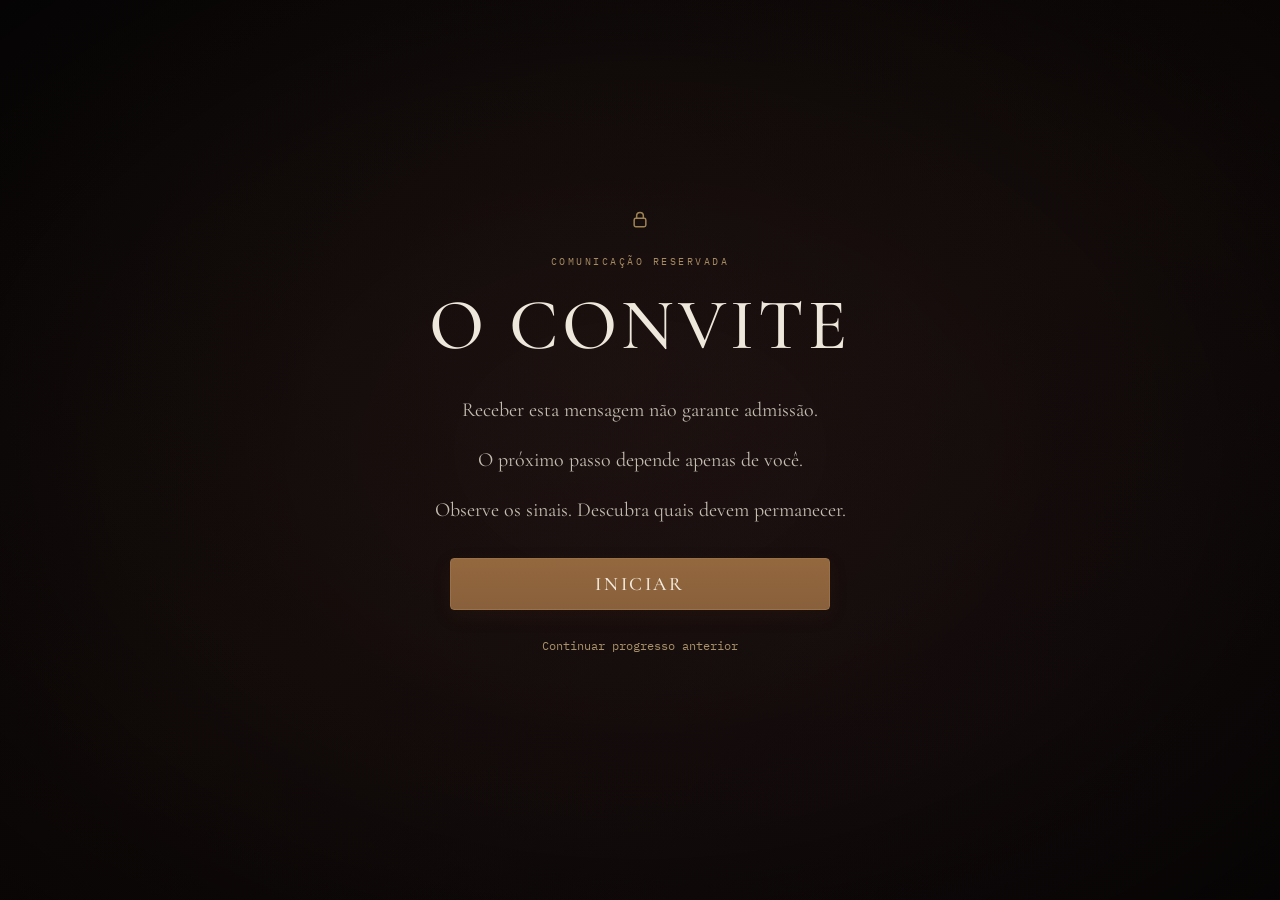
==== commit 285c7c33: "tela inicial" ====
--- a/index.html
+++ b/index.html
@@ -46,7 +46,7 @@
           <p>O próximo passo depende apenas de você.</p>
           <p>Observe os sinais. Descubra quais devem permanecer.</p>
           <button id="start-invite" type="button" class="primary-btn">INICIAR</button>
-          <button id="continue-invite" type="button" class="ghost-btn">CONTINUAR</button>
+          <button id="continue-invite" type="button" class="ghost-btn">Continuar progresso anterior</button>
           <p id="continue-status" class="feedback" role="status"></p>
         </div>
       </div>
--- a/entry-tree.css
+++ b/entry-tree.css
@@ -66,3 +66,144 @@
   #loginView .invite-panel{font-size:18px}
 }
 @media(prefers-reduced-motion:reduce){#entryTree *,#invitation{animation-duration:.001ms!important;transition-duration:.001ms!important}}
+
+/* O CONVITE: apresentação isolada; IDs e eventos permanecem intactos. */
+body:has(#loginView.active #invitation:not([hidden])) {
+  background:
+    radial-gradient(ellipse at 48% 42%, #24171480, transparent 78%),
+    radial-gradient(ellipse at 65% 72%, #20101460, transparent 85%),
+    linear-gradient(150deg, #0a0707, #110b09 52%, #080606);
+}
+body:has(#loginView.active #invitation:not([hidden]))::before {
+  opacity: .07;
+  background:
+    repeating-linear-gradient(23deg, #d6bfa522 0 1px, transparent 1px 3px),
+    repeating-linear-gradient(113deg, #c4a38b18 0 1px, transparent 1px 5px);
+  mix-blend-mode: soft-light;
+  pointer-events: none;
+}
+body:has(#loginView.active #invitation:not([hidden]))::after {
+  background: radial-gradient(ellipse at center, transparent 20%, #00000030 70%, #00000070);
+  pointer-events: none;
+}
+#loginView.active:has(#invitation:not([hidden])) {
+  min-height: calc(100svh - 10px);
+  padding: 28px 19px;
+}
+#loginView:has(#invitation:not([hidden])) #entryTree { display: none; }
+#loginView #invitation {
+  width: min(100%, 520px);
+  min-height: 0;
+  margin: auto;
+  padding: 0;
+  overflow: visible;
+  text-align: center;
+  background: transparent;
+  border: 0;
+  outline: none;
+  border-radius: 0;
+  box-shadow: none;
+}
+#loginView #invitation::before,
+#loginView #invitation::after,
+#loginView #invitation .invite-panel::before,
+#loginView #invitation .invite-panel::after { display: none; }
+#loginView #invitation .login-hero { padding: 0 0 30px; }
+#loginView #invitation .shield-mark {
+  width: 24px;
+  height: 24px;
+  margin: 0 auto 22px;
+  color: #a68a58;
+  background: none;
+  border: 0;
+  box-shadow: none;
+  filter: none;
+}
+#loginView #invitation .eyebrow {
+  margin: 0 0 18px;
+  font-size: 10px;
+  line-height: 1.6;
+  letter-spacing: .25em;
+  text-transform: uppercase;
+  color: #a68a62;
+}
+#loginView #invitation h1 {
+  margin: 0;
+  font-family: "Cormorant Garamond", Georgia, serif;
+  font-size: clamp(42px, 7vw, 72px);
+  font-weight: 500;
+  line-height: 1.05;
+  letter-spacing: .055em;
+  color: #eee7db;
+  background: none;
+  -webkit-text-fill-color: currentColor;
+  -webkit-text-stroke: 0;
+  text-shadow: none;
+  filter: none;
+}
+#loginView #invitation .invite-panel {
+  width: 100%;
+  margin: 0;
+  padding: 0;
+  border: 0;
+  outline: none;
+  border-radius: 0;
+  background: none;
+  box-shadow: none;
+  color: #c4bcb0;
+  font: 20px/1.6 "Cormorant Garamond", Georgia, serif;
+}
+#loginView #invitation .invite-panel > p:not(.feedback) { margin: 0 0 18px; }
+#loginView #invitation #start-invite {
+  display: block;
+  width: min(100%, 380px);
+  min-height: 52px;
+  margin: 32px auto 0;
+  padding: 13px 20px;
+  border: 1px solid #997047;
+  border-radius: 4px;
+  background: linear-gradient(180deg, #94683f, #88603b);
+  color: #f4ecdf;
+  font: 500 19px/1.25 "Cormorant Garamond", Georgia, serif;
+  letter-spacing: .14em;
+  text-shadow: none;
+  box-shadow: 0 6px 18px #56301626;
+  transition: filter .18s ease;
+}
+#loginView #invitation #start-invite:hover { filter: brightness(1.06); transform: none; }
+#loginView #invitation #continue-invite {
+  display: block;
+  width: fit-content;
+  max-width: 100%;
+  min-height: 44px;
+  margin: 14px auto 0;
+  padding: 8px 4px;
+  border: 0;
+  border-radius: 0;
+  background: none;
+  box-shadow: none;
+  color: #aa916a;
+  font: 12px/1.6 "IBM Plex Mono", monospace;
+  letter-spacing: 0;
+  text-transform: none;
+  text-decoration: none;
+  filter: none;
+  transform: none;
+}
+#loginView #invitation #continue-invite:hover {
+  color: #bda47c;
+  text-decoration: underline;
+  text-underline-offset: 4px;
+}
+#loginView #invitation #start-invite:focus-visible,
+#loginView #invitation #continue-invite:focus-visible { outline: 2px solid #c4ab80; outline-offset: 4px; }
+#loginView #invitation #continue-status { margin: 4px 0 0; min-height: 20px; }
+@media (max-width: 600px), (max-height: 650px) {
+  #loginView.active:has(#invitation:not([hidden])) { padding: 22px 19px; }
+  #loginView #invitation .login-hero { padding-bottom: 24px; }
+  #loginView #invitation .shield-mark { margin-bottom: 16px; }
+  #loginView #invitation .eyebrow { margin-bottom: 14px; }
+  #loginView #invitation .invite-panel { font-size: 18px; }
+  #loginView #invitation .invite-panel > p:not(.feedback) { margin-bottom: 14px; }
+  #loginView #invitation #start-invite { margin-top: 24px; }
+}
